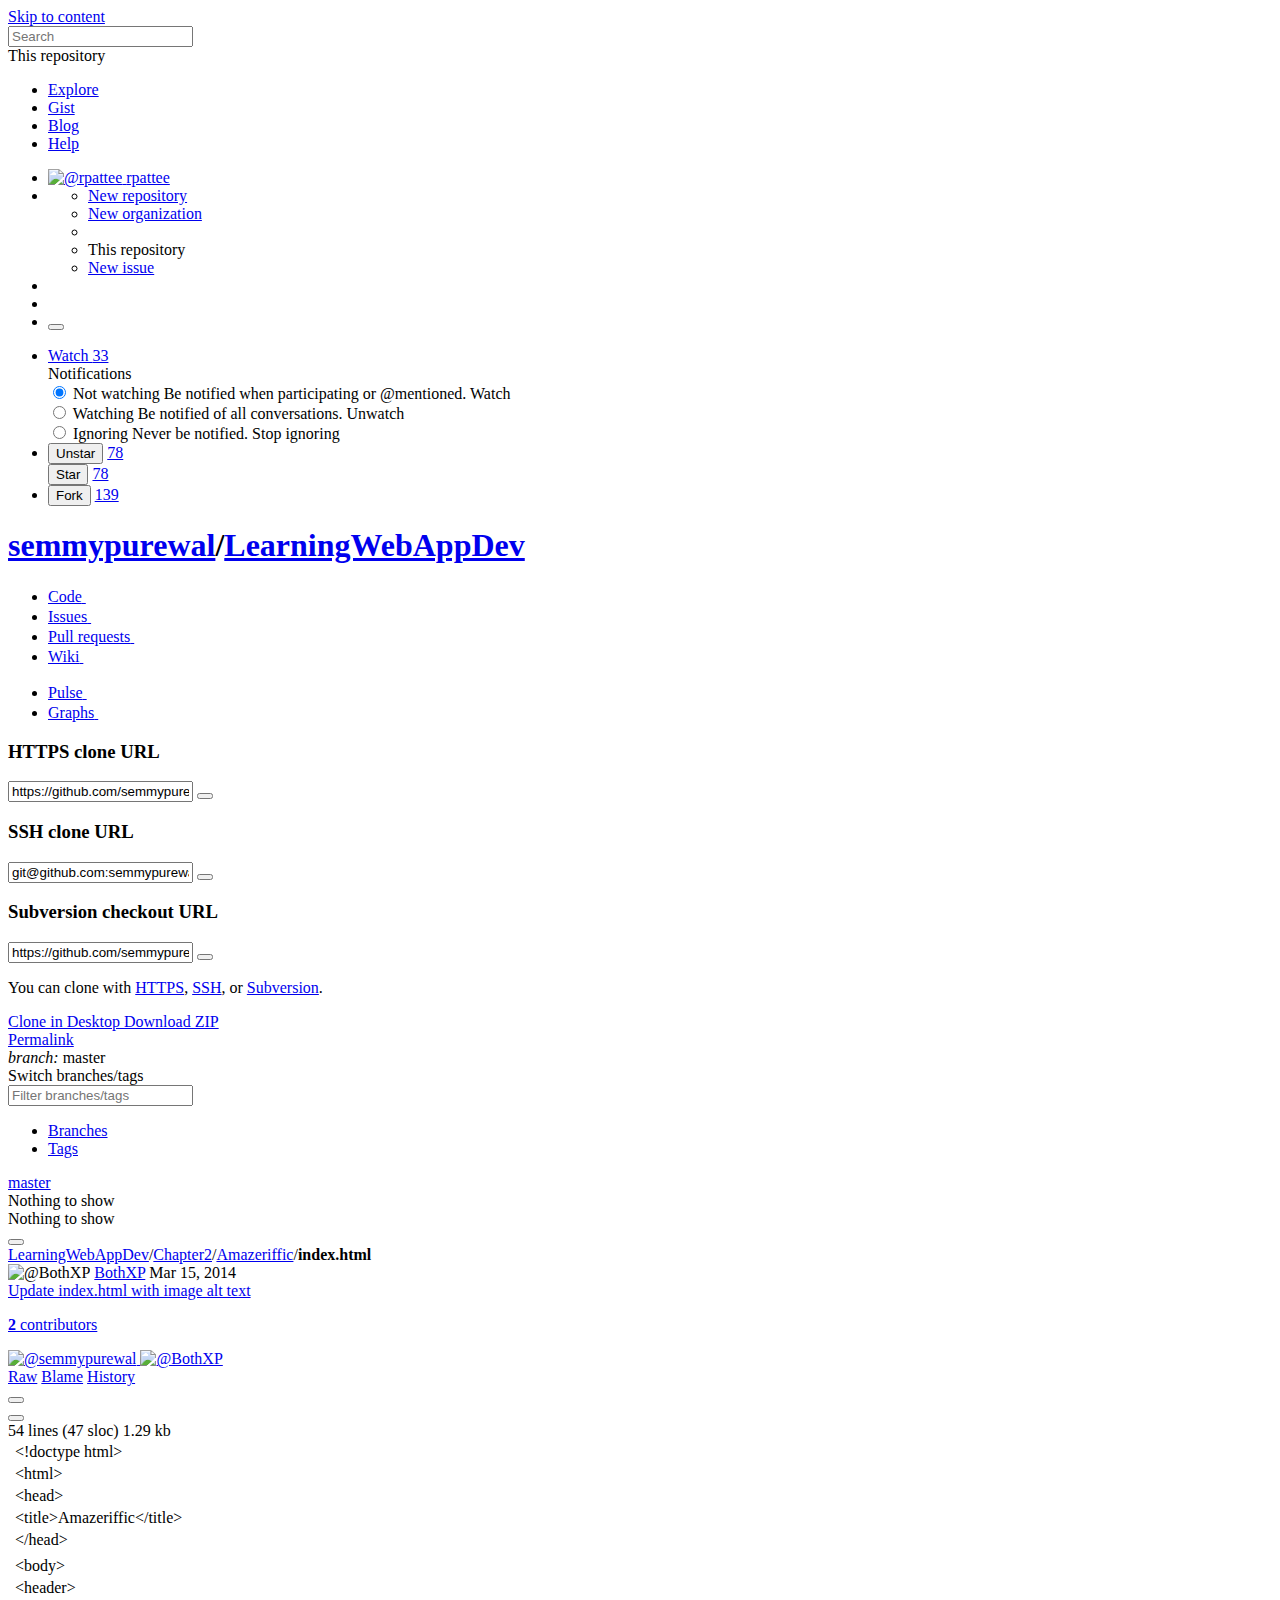
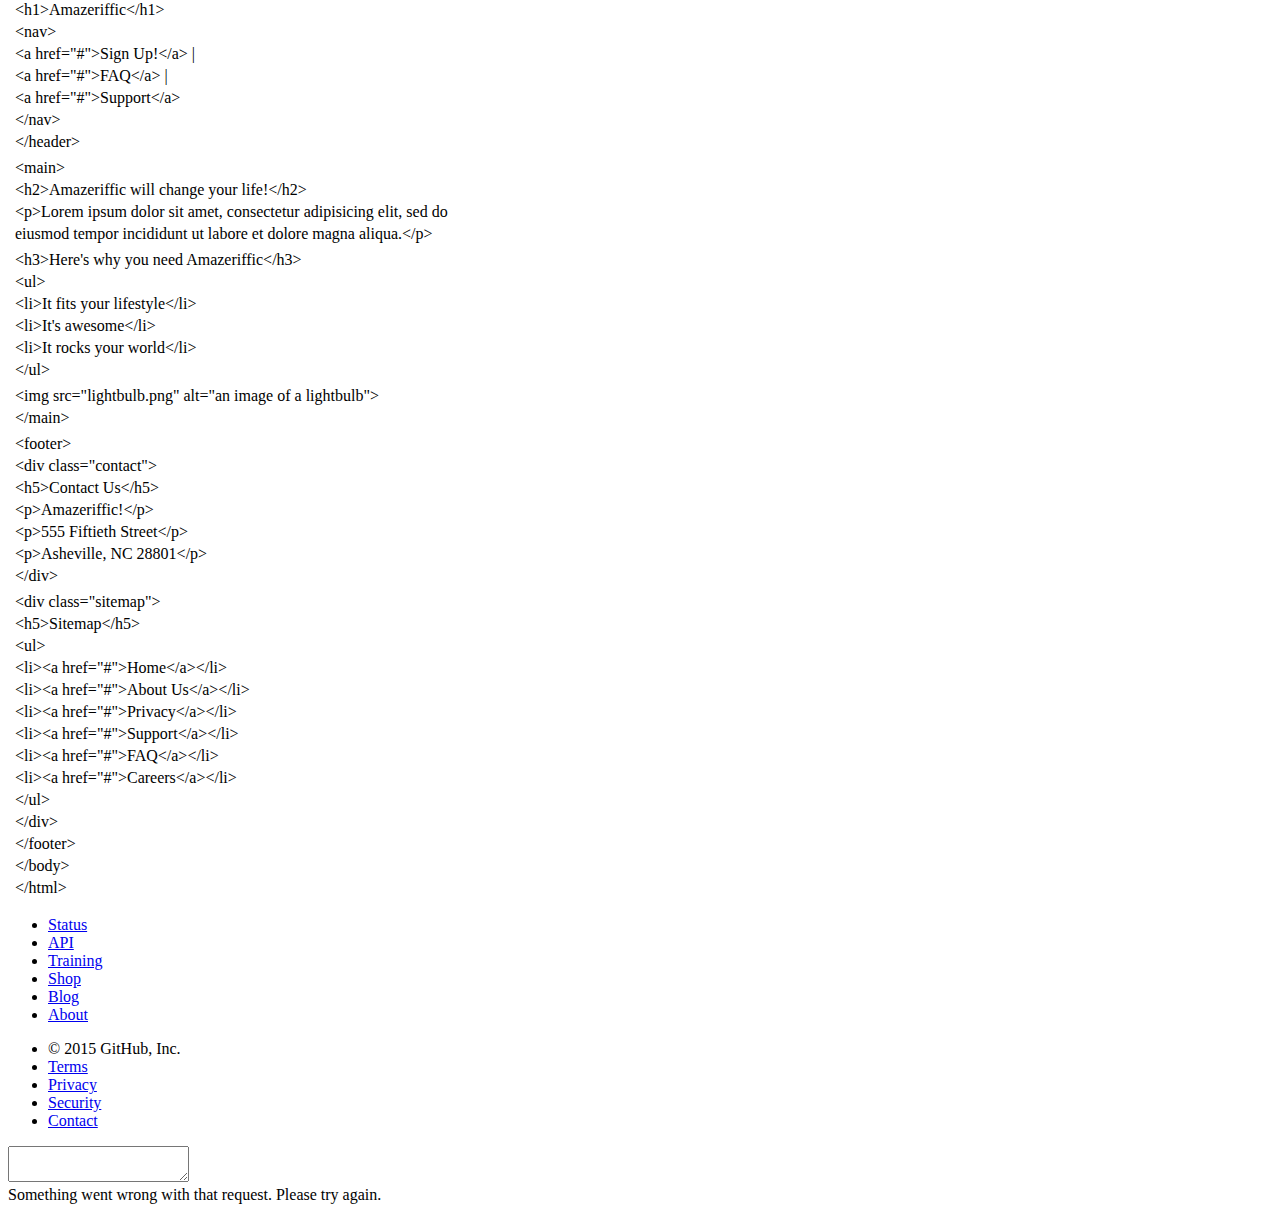
==== index.html @ b37b46c2 "First pages commit" ====
<!DOCTYPE html>
<html lang="en" class="">
  <head prefix="og: http://ogp.me/ns# fb: http://ogp.me/ns/fb# object: http://ogp.me/ns/object# article: http://ogp.me/ns/article# profile: http://ogp.me/ns/profile#">
    <meta charset='utf-8'>
    <meta http-equiv="X-UA-Compatible" content="IE=edge">
    <meta http-equiv="Content-Language" content="en">
    
    
    <title>LearningWebAppDev/index.html at master · semmypurewal/LearningWebAppDev</title>
    <link rel="search" type="application/opensearchdescription+xml" href="/opensearch.xml" title="GitHub">
    <link rel="fluid-icon" href="https://github.com/fluidicon.png" title="GitHub">
    <link rel="apple-touch-icon" sizes="57x57" href="/apple-touch-icon-114.png">
    <link rel="apple-touch-icon" sizes="114x114" href="/apple-touch-icon-114.png">
    <link rel="apple-touch-icon" sizes="72x72" href="/apple-touch-icon-144.png">
    <link rel="apple-touch-icon" sizes="144x144" href="/apple-touch-icon-144.png">
    <meta property="fb:app_id" content="1401488693436528">

      <meta content="@github" name="twitter:site" /><meta content="summary" name="twitter:card" /><meta content="semmypurewal/LearningWebAppDev" name="twitter:title" /><meta content="LearningWebAppDev - Examples from the book &amp;quot;Learning Web Application Development&amp;quot;." name="twitter:description" /><meta content="https://avatars1.githubusercontent.com/u/260713?v=3&amp;s=400" name="twitter:image:src" />
      <meta content="GitHub" property="og:site_name" /><meta content="object" property="og:type" /><meta content="https://avatars1.githubusercontent.com/u/260713?v=3&amp;s=400" property="og:image" /><meta content="semmypurewal/LearningWebAppDev" property="og:title" /><meta content="https://github.com/semmypurewal/LearningWebAppDev" property="og:url" /><meta content="LearningWebAppDev - Examples from the book &quot;Learning Web Application Development&quot;." property="og:description" />
      <meta name="browser-stats-url" content="https://api.github.com/_private/browser/stats">
    <meta name="browser-errors-url" content="https://api.github.com/_private/browser/errors">
    <link rel="assets" href="https://assets-cdn.github.com/">
    <link rel="web-socket" href="wss://live.github.com/_sockets/MTE3NjA3ODQ6ZGMxYmYxYTE2ZWUyOGU3NzE3NjFhMDI3NTg5YmM0MWI6YTVjM2I5ZDYxOTFkMDI4Zjc5YWZkZDcwM2RkMGIzZTg3MTQ0NDdjMmYzZGQ5MGQ3M2M1MjdkYjllNGE2ZTFmYg==--93d68e454eac777dce1de596221a283b5974b7b6">
    <meta name="pjax-timeout" content="1000">
    <link rel="sudo-modal" href="/sessions/sudo_modal">

    <meta name="msapplication-TileImage" content="/windows-tile.png">
    <meta name="msapplication-TileColor" content="#ffffff">
    <meta name="selected-link" value="repo_source" data-pjax-transient>
      <meta name="google-analytics" content="UA-3769691-2">

    <meta content="collector.githubapp.com" name="octolytics-host" /><meta content="collector-cdn.github.com" name="octolytics-script-host" /><meta content="github" name="octolytics-app-id" /><meta content="80DFDF5B:393E:3B745F:5525B6B8" name="octolytics-dimension-request_id" /><meta content="11760784" name="octolytics-actor-id" /><meta content="rpattee" name="octolytics-actor-login" /><meta content="bc4aedba5a77414821a885a1e241bc8225ec16fecb16c812f123b78c0367fd22" name="octolytics-actor-hash" />
    
    <meta content="Rails, view, blob#show" name="analytics-event" />
    <meta class="js-ga-set" name="dimension1" content="Logged In">
    <meta class="js-ga-set" name="dimension2" content="Header v3">
    <meta name="is-dotcom" content="true">
    <meta name="hostname" content="github.com">
    <meta name="user-login" content="rpattee">

    
    <link rel="icon" type="image/x-icon" href="https://assets-cdn.github.com/favicon.ico">


    <meta content="authenticity_token" name="csrf-param" />
<meta content="hBUpZU7k+8MqG0t6kcSIsZmvglcOQQpvhKhPoe36wGA37gZVPsvpYeMvA4BMmtZ0Jz0kYp4Dv9cX5REXNMLwDQ==" name="csrf-token" />

    <link href="https://assets-cdn.github.com/assets/github-c27ba1dfa67445324bab49f8e0c263d3fd50fd4cb5797bbb03011d74bf7e8608.css" media="all" rel="stylesheet" />
    <link href="https://assets-cdn.github.com/assets/github2-8f140edffbda5f815177f48ca368e84587e25a04acbea6bdd7c0acf9cc491412.css" media="all" rel="stylesheet" />
    
    


    <meta http-equiv="x-pjax-version" content="17d3ce061eeb0182f9077d11ca89fadf">

      
  <meta name="description" content="LearningWebAppDev - Examples from the book &quot;Learning Web Application Development&quot;.">
  <meta name="go-import" content="github.com/semmypurewal/LearningWebAppDev git https://github.com/semmypurewal/LearningWebAppDev.git">

  <meta content="260713" name="octolytics-dimension-user_id" /><meta content="semmypurewal" name="octolytics-dimension-user_login" /><meta content="15012903" name="octolytics-dimension-repository_id" /><meta content="semmypurewal/LearningWebAppDev" name="octolytics-dimension-repository_nwo" /><meta content="true" name="octolytics-dimension-repository_public" /><meta content="false" name="octolytics-dimension-repository_is_fork" /><meta content="15012903" name="octolytics-dimension-repository_network_root_id" /><meta content="semmypurewal/LearningWebAppDev" name="octolytics-dimension-repository_network_root_nwo" />
  <link href="https://github.com/semmypurewal/LearningWebAppDev/commits/master.atom" rel="alternate" title="Recent Commits to LearningWebAppDev:master" type="application/atom+xml">

  </head>


  <body class="logged_in  env-production windows vis-public page-blob">
    <a href="#start-of-content" tabindex="1" class="accessibility-aid js-skip-to-content">Skip to content</a>
    <div class="wrapper">
      
      
      


        <div class="header header-logged-in true" role="banner">
  <div class="container clearfix">

    <a class="header-logo-invertocat" href="https://github.com/" data-hotkey="g d" aria-label="Homepage" data-ga-click="Header, go to dashboard, icon:logo">
  <span class="mega-octicon octicon-mark-github"></span>
</a>


      <div class="site-search repo-scope js-site-search" role="search">
          <form accept-charset="UTF-8" action="/semmypurewal/LearningWebAppDev/search" class="js-site-search-form" data-global-search-url="/search" data-repo-search-url="/semmypurewal/LearningWebAppDev/search" method="get"><div style="margin:0;padding:0;display:inline"><input name="utf8" type="hidden" value="&#x2713;" /></div>
  <input type="text"
    class="js-site-search-field is-clearable"
    data-hotkey="s"
    name="q"
    placeholder="Search"
    data-global-scope-placeholder="Search GitHub"
    data-repo-scope-placeholder="Search"
    tabindex="1"
    autocapitalize="off">
  <div class="scope-badge">This repository</div>
</form>
      </div>

      <ul class="header-nav left" role="navigation">
          <li class="header-nav-item explore">
            <a class="header-nav-link" href="/explore" data-ga-click="Header, go to explore, text:explore">Explore</a>
          </li>
            <li class="header-nav-item">
              <a class="header-nav-link" href="https://gist.github.com" data-ga-click="Header, go to gist, text:gist">Gist</a>
            </li>
            <li class="header-nav-item">
              <a class="header-nav-link" href="/blog" data-ga-click="Header, go to blog, text:blog">Blog</a>
            </li>
          <li class="header-nav-item">
            <a class="header-nav-link" href="https://help.github.com" data-ga-click="Header, go to help, text:help">Help</a>
          </li>
      </ul>

      
<ul class="header-nav user-nav right" id="user-links">
  <li class="header-nav-item dropdown js-menu-container">
    <a class="header-nav-link name" href="/rpattee" data-ga-click="Header, go to profile, text:username">
      <img alt="@rpattee" class="avatar" data-user="11760784" height="20" src="https://avatars0.githubusercontent.com/u/11760784?v=3&amp;s=40" width="20" />
      <span class="css-truncate">
        <span class="css-truncate-target">rpattee</span>
      </span>
    </a>
  </li>

  <li class="header-nav-item dropdown js-menu-container">
    <a class="header-nav-link js-menu-target tooltipped tooltipped-s" href="#" aria-label="Create new..." data-ga-click="Header, create new, icon:add">
      <span class="octicon octicon-plus"></span>
      <span class="dropdown-caret"></span>
    </a>

    <div class="dropdown-menu-content js-menu-content">
      <ul class="dropdown-menu">
        
<li>
  <a href="/new" data-ga-click="Header, create new repository, icon:repo"><span class="octicon octicon-repo"></span> New repository</a>
</li>
<li>
  <a href="/organizations/new" data-ga-click="Header, create new organization, icon:organization"><span class="octicon octicon-organization"></span> New organization</a>
</li>


  <li class="dropdown-divider"></li>
  <li class="dropdown-header">
    <span title="semmypurewal/LearningWebAppDev">This repository</span>
  </li>
    <li>
      <a href="/semmypurewal/LearningWebAppDev/issues/new" data-ga-click="Header, create new issue, icon:issue"><span class="octicon octicon-issue-opened"></span> New issue</a>
    </li>

      </ul>
    </div>
  </li>

  <li class="header-nav-item">
        <a href="/notifications" aria-label="You have no unread notifications" class="header-nav-link notification-indicator tooltipped tooltipped-s" data-ga-click="Header, go to notifications, icon:read" data-hotkey="g n">
        <span class="mail-status all-read"></span>
        <span class="octicon octicon-inbox"></span>
</a>
  </li>

  <li class="header-nav-item">
    <a class="header-nav-link tooltipped tooltipped-s" href="/settings/profile" id="account_settings" aria-label="Settings" data-ga-click="Header, go to settings, icon:settings">
      <span class="octicon octicon-gear"></span>
    </a>
  </li>

  <li class="header-nav-item">
    <form accept-charset="UTF-8" action="/logout" class="logout-form" method="post"><div style="margin:0;padding:0;display:inline"><input name="utf8" type="hidden" value="&#x2713;" /><input name="authenticity_token" type="hidden" value="TkpVggrq6Q+lgZbw5zCg82r0IqrUy/rXiuha05oaiiougchlWWJ0KQwpJfXXK8Q1bKi+95xsftqHwtFJQgAb7Q==" /></div>
      <button class="header-nav-link sign-out-button tooltipped tooltipped-s" aria-label="Sign out" data-ga-click="Header, sign out, icon:logout">
        <span class="octicon octicon-sign-out"></span>
      </button>
</form>  </li>

</ul>



    
  </div>
</div>

        

        


      <div id="start-of-content" class="accessibility-aid"></div>
          <div class="site" itemscope itemtype="http://schema.org/WebPage">
    <div id="js-flash-container">
      
    </div>
    <div class="pagehead repohead instapaper_ignore readability-menu">
      <div class="container">
        
<ul class="pagehead-actions">

  <li>
      <form accept-charset="UTF-8" action="/notifications/subscribe" class="js-social-container" data-autosubmit="true" data-remote="true" method="post"><div style="margin:0;padding:0;display:inline"><input name="utf8" type="hidden" value="&#x2713;" /><input name="authenticity_token" type="hidden" value="EhA4MKpZd20A3wGy1LmrMdoYBVl2Y/dNefgKoDzb4JJKNgPsAZq+UnLYfP/Bs1PFlMHdbFVh2esr6VhEs28Yjg==" /></div>    <input id="repository_id" name="repository_id" type="hidden" value="15012903" />

      <div class="select-menu js-menu-container js-select-menu">
        <a href="/semmypurewal/LearningWebAppDev/subscription"
          class="btn btn-sm btn-with-count select-menu-button js-menu-target" role="button" tabindex="0" aria-haspopup="true"
          data-ga-click="Repository, click Watch settings, action:blob#show">
          <span class="js-select-button">
            <span class="octicon octicon-eye"></span>
            Watch
          </span>
        </a>
        <a class="social-count js-social-count" href="/semmypurewal/LearningWebAppDev/watchers">
          33
        </a>

        <div class="select-menu-modal-holder">
          <div class="select-menu-modal subscription-menu-modal js-menu-content" aria-hidden="true">
            <div class="select-menu-header">
              <span class="select-menu-title">Notifications</span>
              <span class="octicon octicon-x js-menu-close" role="button" aria-label="Close"></span>
            </div>

            <div class="select-menu-list js-navigation-container" role="menu">

              <div class="select-menu-item js-navigation-item selected" role="menuitem" tabindex="0">
                <span class="select-menu-item-icon octicon octicon-check"></span>
                <div class="select-menu-item-text">
                  <input checked="checked" id="do_included" name="do" type="radio" value="included" />
                  <span class="select-menu-item-heading">Not watching</span>
                  <span class="description">Be notified when participating or @mentioned.</span>
                  <span class="js-select-button-text hidden-select-button-text">
                    <span class="octicon octicon-eye"></span>
                    Watch
                  </span>
                </div>
              </div>

              <div class="select-menu-item js-navigation-item " role="menuitem" tabindex="0">
                <span class="select-menu-item-icon octicon octicon octicon-check"></span>
                <div class="select-menu-item-text">
                  <input id="do_subscribed" name="do" type="radio" value="subscribed" />
                  <span class="select-menu-item-heading">Watching</span>
                  <span class="description">Be notified of all conversations.</span>
                  <span class="js-select-button-text hidden-select-button-text">
                    <span class="octicon octicon-eye"></span>
                    Unwatch
                  </span>
                </div>
              </div>

              <div class="select-menu-item js-navigation-item " role="menuitem" tabindex="0">
                <span class="select-menu-item-icon octicon octicon-check"></span>
                <div class="select-menu-item-text">
                  <input id="do_ignore" name="do" type="radio" value="ignore" />
                  <span class="select-menu-item-heading">Ignoring</span>
                  <span class="description">Never be notified.</span>
                  <span class="js-select-button-text hidden-select-button-text">
                    <span class="octicon octicon-mute"></span>
                    Stop ignoring
                  </span>
                </div>
              </div>

            </div>

          </div>
        </div>
      </div>
</form>
  </li>

  <li>
    
  <div class="js-toggler-container js-social-container starring-container ">

    <form accept-charset="UTF-8" action="/semmypurewal/LearningWebAppDev/unstar" class="js-toggler-form starred js-unstar-button" data-remote="true" method="post"><div style="margin:0;padding:0;display:inline"><input name="utf8" type="hidden" value="&#x2713;" /><input name="authenticity_token" type="hidden" value="fUwacLOAjKS1r4joNZaLhkfDBgfXbp5HsvbIa150fwBf7I1n8Uia7c4NQl66Pwe/b9FEmF2qjWEgUVKaBlvbuw==" /></div>
      <button
        class="btn btn-sm btn-with-count js-toggler-target"
        aria-label="Unstar this repository" title="Unstar semmypurewal/LearningWebAppDev"
        data-ga-click="Repository, click unstar button, action:blob#show; text:Unstar">
        <span class="octicon octicon-star"></span>
        Unstar
      </button>
        <a class="social-count js-social-count" href="/semmypurewal/LearningWebAppDev/stargazers">
          78
        </a>
</form>
    <form accept-charset="UTF-8" action="/semmypurewal/LearningWebAppDev/star" class="js-toggler-form unstarred js-star-button" data-remote="true" method="post"><div style="margin:0;padding:0;display:inline"><input name="utf8" type="hidden" value="&#x2713;" /><input name="authenticity_token" type="hidden" value="U4EwNWO+yvqWVhFbCelAIKiuSz8TuCF3I6FB9lV7ncxMWpwJK/iULble8E0LMhNOfGrVkC5d/MRPokv4TOGZkA==" /></div>
      <button
        class="btn btn-sm btn-with-count js-toggler-target"
        aria-label="Star this repository" title="Star semmypurewal/LearningWebAppDev"
        data-ga-click="Repository, click star button, action:blob#show; text:Star">
        <span class="octicon octicon-star"></span>
        Star
      </button>
        <a class="social-count js-social-count" href="/semmypurewal/LearningWebAppDev/stargazers">
          78
        </a>
</form>  </div>

  </li>

        <li>
          <form accept-charset="UTF-8" action="/semmypurewal/LearningWebAppDev/fork" method="post"><div style="margin:0;padding:0;display:inline"><input name="utf8" type="hidden" value="&#x2713;" /><input name="authenticity_token" type="hidden" value="gvL6Gc55fFR22RUlRyWbrEsJii5Ii+m04NATDG/Waz78267TXX63pveHHIsR28I4RK2uOcprQ32wmWyNst9nmA==" /></div>
            <button
                type="submit"
                class="btn btn-sm btn-with-count"
                data-ga-click="Repository, show fork modal, action:blob#show; text:Fork"
                title="Fork your own copy of semmypurewal/LearningWebAppDev to your account"
                aria-label="Fork your own copy of semmypurewal/LearningWebAppDev to your account">
              <span class="octicon octicon-repo-forked"></span>
              Fork
            </button>
            <a href="/semmypurewal/LearningWebAppDev/network" class="social-count">139</a>
</form>        </li>

</ul>

        <h1 itemscope itemtype="http://data-vocabulary.org/Breadcrumb" class="entry-title public">
          <span class="mega-octicon octicon-repo"></span>
          <span class="author"><a href="/semmypurewal" class="url fn" itemprop="url" rel="author"><span itemprop="title">semmypurewal</span></a></span><!--
       --><span class="path-divider">/</span><!--
       --><strong><a href="/semmypurewal/LearningWebAppDev" class="js-current-repository" data-pjax="#js-repo-pjax-container">LearningWebAppDev</a></strong>

          <span class="page-context-loader">
            <img alt="" height="16" src="https://assets-cdn.github.com/assets/spinners/octocat-spinner-32-e513294efa576953719e4e2de888dd9cf929b7d62ed8d05f25e731d02452ab6c.gif" width="16" />
          </span>

        </h1>
      </div><!-- /.container -->
    </div><!-- /.repohead -->

    <div class="container">
      <div class="repository-with-sidebar repo-container new-discussion-timeline  ">
        <div class="repository-sidebar clearfix">
            
<nav class="sunken-menu repo-nav js-repo-nav js-sidenav-container-pjax js-octicon-loaders"
     role="navigation"
     data-pjax="#js-repo-pjax-container"
     data-issue-count-url="/semmypurewal/LearningWebAppDev/issues/counts">
  <ul class="sunken-menu-group">
    <li class="tooltipped tooltipped-w" aria-label="Code">
      <a href="/semmypurewal/LearningWebAppDev" aria-label="Code" class="selected js-selected-navigation-item sunken-menu-item" data-hotkey="g c" data-selected-links="repo_source repo_downloads repo_commits repo_releases repo_tags repo_branches /semmypurewal/LearningWebAppDev">
        <span class="octicon octicon-code"></span> <span class="full-word">Code</span>
        <img alt="" class="mini-loader" height="16" src="https://assets-cdn.github.com/assets/spinners/octocat-spinner-32-e513294efa576953719e4e2de888dd9cf929b7d62ed8d05f25e731d02452ab6c.gif" width="16" />
</a>    </li>

      <li class="tooltipped tooltipped-w" aria-label="Issues">
        <a href="/semmypurewal/LearningWebAppDev/issues" aria-label="Issues" class="js-selected-navigation-item sunken-menu-item" data-hotkey="g i" data-selected-links="repo_issues repo_labels repo_milestones /semmypurewal/LearningWebAppDev/issues">
          <span class="octicon octicon-issue-opened"></span> <span class="full-word">Issues</span>
          <span class="js-issue-replace-counter"></span>
          <img alt="" class="mini-loader" height="16" src="https://assets-cdn.github.com/assets/spinners/octocat-spinner-32-e513294efa576953719e4e2de888dd9cf929b7d62ed8d05f25e731d02452ab6c.gif" width="16" />
</a>      </li>

    <li class="tooltipped tooltipped-w" aria-label="Pull requests">
      <a href="/semmypurewal/LearningWebAppDev/pulls" aria-label="Pull requests" class="js-selected-navigation-item sunken-menu-item" data-hotkey="g p" data-selected-links="repo_pulls /semmypurewal/LearningWebAppDev/pulls">
          <span class="octicon octicon-git-pull-request"></span> <span class="full-word">Pull requests</span>
          <span class="js-pull-replace-counter"></span>
          <img alt="" class="mini-loader" height="16" src="https://assets-cdn.github.com/assets/spinners/octocat-spinner-32-e513294efa576953719e4e2de888dd9cf929b7d62ed8d05f25e731d02452ab6c.gif" width="16" />
</a>    </li>

      <li class="tooltipped tooltipped-w" aria-label="Wiki">
        <a href="/semmypurewal/LearningWebAppDev/wiki" aria-label="Wiki" class="js-selected-navigation-item sunken-menu-item" data-hotkey="g w" data-selected-links="repo_wiki /semmypurewal/LearningWebAppDev/wiki">
          <span class="octicon octicon-book"></span> <span class="full-word">Wiki</span>
          <img alt="" class="mini-loader" height="16" src="https://assets-cdn.github.com/assets/spinners/octocat-spinner-32-e513294efa576953719e4e2de888dd9cf929b7d62ed8d05f25e731d02452ab6c.gif" width="16" />
</a>      </li>
  </ul>
  <div class="sunken-menu-separator"></div>
  <ul class="sunken-menu-group">

    <li class="tooltipped tooltipped-w" aria-label="Pulse">
      <a href="/semmypurewal/LearningWebAppDev/pulse" aria-label="Pulse" class="js-selected-navigation-item sunken-menu-item" data-selected-links="pulse /semmypurewal/LearningWebAppDev/pulse">
        <span class="octicon octicon-pulse"></span> <span class="full-word">Pulse</span>
        <img alt="" class="mini-loader" height="16" src="https://assets-cdn.github.com/assets/spinners/octocat-spinner-32-e513294efa576953719e4e2de888dd9cf929b7d62ed8d05f25e731d02452ab6c.gif" width="16" />
</a>    </li>

    <li class="tooltipped tooltipped-w" aria-label="Graphs">
      <a href="/semmypurewal/LearningWebAppDev/graphs" aria-label="Graphs" class="js-selected-navigation-item sunken-menu-item" data-selected-links="repo_graphs repo_contributors /semmypurewal/LearningWebAppDev/graphs">
        <span class="octicon octicon-graph"></span> <span class="full-word">Graphs</span>
        <img alt="" class="mini-loader" height="16" src="https://assets-cdn.github.com/assets/spinners/octocat-spinner-32-e513294efa576953719e4e2de888dd9cf929b7d62ed8d05f25e731d02452ab6c.gif" width="16" />
</a>    </li>
  </ul>


</nav>

              <div class="only-with-full-nav">
                  
<div class="clone-url open"
  data-protocol-type="http"
  data-url="/users/set_protocol?protocol_selector=http&amp;protocol_type=clone">
  <h3><span class="text-emphasized">HTTPS</span> clone URL</h3>
  <div class="input-group js-zeroclipboard-container">
    <input type="text" class="input-mini input-monospace js-url-field js-zeroclipboard-target"
           value="https://github.com/semmypurewal/LearningWebAppDev.git" readonly="readonly">
    <span class="input-group-button">
      <button aria-label="Copy to clipboard" class="js-zeroclipboard btn btn-sm zeroclipboard-button tooltipped tooltipped-s" data-copied-hint="Copied!" data-copy-hint="Copy to clipboard" type="button"><span class="octicon octicon-clippy"></span></button>
    </span>
  </div>
</div>

  
<div class="clone-url "
  data-protocol-type="ssh"
  data-url="/users/set_protocol?protocol_selector=ssh&amp;protocol_type=clone">
  <h3><span class="text-emphasized">SSH</span> clone URL</h3>
  <div class="input-group js-zeroclipboard-container">
    <input type="text" class="input-mini input-monospace js-url-field js-zeroclipboard-target"
           value="git@github.com:semmypurewal/LearningWebAppDev.git" readonly="readonly">
    <span class="input-group-button">
      <button aria-label="Copy to clipboard" class="js-zeroclipboard btn btn-sm zeroclipboard-button tooltipped tooltipped-s" data-copied-hint="Copied!" data-copy-hint="Copy to clipboard" type="button"><span class="octicon octicon-clippy"></span></button>
    </span>
  </div>
</div>

  
<div class="clone-url "
  data-protocol-type="subversion"
  data-url="/users/set_protocol?protocol_selector=subversion&amp;protocol_type=clone">
  <h3><span class="text-emphasized">Subversion</span> checkout URL</h3>
  <div class="input-group js-zeroclipboard-container">
    <input type="text" class="input-mini input-monospace js-url-field js-zeroclipboard-target"
           value="https://github.com/semmypurewal/LearningWebAppDev" readonly="readonly">
    <span class="input-group-button">
      <button aria-label="Copy to clipboard" class="js-zeroclipboard btn btn-sm zeroclipboard-button tooltipped tooltipped-s" data-copied-hint="Copied!" data-copy-hint="Copy to clipboard" type="button"><span class="octicon octicon-clippy"></span></button>
    </span>
  </div>
</div>



<p class="clone-options">You can clone with
  <a href="#" class="js-clone-selector" data-protocol="http">HTTPS</a>, <a href="#" class="js-clone-selector" data-protocol="ssh">SSH</a>, or <a href="#" class="js-clone-selector" data-protocol="subversion">Subversion</a>.
  <a href="https://help.github.com/articles/which-remote-url-should-i-use" class="help tooltipped tooltipped-n" aria-label="Get help on which URL is right for you.">
    <span class="octicon octicon-question"></span>
  </a>
</p>


  <a href="https://windows.github.com" class="btn btn-sm sidebar-button" title="Save semmypurewal/LearningWebAppDev to your computer and use it in GitHub Desktop." aria-label="Save semmypurewal/LearningWebAppDev to your computer and use it in GitHub Desktop.">
    <span class="octicon octicon-device-desktop"></span>
    Clone in Desktop
  </a>


                <a href="/semmypurewal/LearningWebAppDev/archive/master.zip"
                   class="btn btn-sm sidebar-button"
                   aria-label="Download the contents of semmypurewal/LearningWebAppDev as a zip file"
                   title="Download the contents of semmypurewal/LearningWebAppDev as a zip file"
                   rel="nofollow">
                  <span class="octicon octicon-cloud-download"></span>
                  Download ZIP
                </a>
              </div>
        </div><!-- /.repository-sidebar -->

        <div id="js-repo-pjax-container" class="repository-content context-loader-container" data-pjax-container>
          

<a href="/semmypurewal/LearningWebAppDev/blob/73a518234d5b9ec7fdce60ab7ab96108996ca15d/Chapter2/Amazeriffic/index.html" class="hidden js-permalink-shortcut" data-hotkey="y">Permalink</a>

<!-- blob contrib key: blob_contributors:v21:2a3f93ee61ab331582cf6d9ec0114e62 -->

<div class="file-navigation js-zeroclipboard-container">
  
<div class="select-menu js-menu-container js-select-menu left">
  <span class="btn btn-sm select-menu-button js-menu-target css-truncate" data-hotkey="w"
    data-master-branch="master"
    data-ref="master"
    title="master"
    role="button" aria-label="Switch branches or tags" tabindex="0" aria-haspopup="true">
    <span class="octicon octicon-git-branch"></span>
    <i>branch:</i>
    <span class="js-select-button css-truncate-target">master</span>
  </span>

  <div class="select-menu-modal-holder js-menu-content js-navigation-container" data-pjax aria-hidden="true">

    <div class="select-menu-modal">
      <div class="select-menu-header">
        <span class="select-menu-title">Switch branches/tags</span>
        <span class="octicon octicon-x js-menu-close" role="button" aria-label="Close"></span>
      </div>

      <div class="select-menu-filters">
        <div class="select-menu-text-filter">
          <input type="text" aria-label="Filter branches/tags" id="context-commitish-filter-field" class="js-filterable-field js-navigation-enable" placeholder="Filter branches/tags">
        </div>
        <div class="select-menu-tabs">
          <ul>
            <li class="select-menu-tab">
              <a href="#" data-tab-filter="branches" data-filter-placeholder="Filter branches/tags" class="js-select-menu-tab">Branches</a>
            </li>
            <li class="select-menu-tab">
              <a href="#" data-tab-filter="tags" data-filter-placeholder="Find a tag…" class="js-select-menu-tab">Tags</a>
            </li>
          </ul>
        </div>
      </div>

      <div class="select-menu-list select-menu-tab-bucket js-select-menu-tab-bucket" data-tab-filter="branches">

        <div data-filterable-for="context-commitish-filter-field" data-filterable-type="substring">


            <a class="select-menu-item js-navigation-item js-navigation-open selected"
               href="/semmypurewal/LearningWebAppDev/blob/master/Chapter2/Amazeriffic/index.html"
               data-name="master"
               data-skip-pjax="true"
               rel="nofollow">
              <span class="select-menu-item-icon octicon octicon-check"></span>
              <span class="select-menu-item-text css-truncate-target" title="master">
                master
              </span>
            </a>
        </div>

          <div class="select-menu-no-results">Nothing to show</div>
      </div>

      <div class="select-menu-list select-menu-tab-bucket js-select-menu-tab-bucket" data-tab-filter="tags">
        <div data-filterable-for="context-commitish-filter-field" data-filterable-type="substring">


        </div>

        <div class="select-menu-no-results">Nothing to show</div>
      </div>

    </div>
  </div>
</div>

  <div class="btn-group right">
    <a href="/semmypurewal/LearningWebAppDev/find/master"
          class="js-show-file-finder btn btn-sm empty-icon tooltipped tooltipped-s"
          data-pjax
          data-hotkey="t"
          aria-label="Quickly jump between files">
      <span class="octicon octicon-list-unordered"></span>
    </a>
    <button aria-label="Copy file path to clipboard" class="js-zeroclipboard btn btn-sm zeroclipboard-button tooltipped tooltipped-s" data-copied-hint="Copied!" data-copy-hint="Copy file path to clipboard" type="button"><span class="octicon octicon-clippy"></span></button>
  </div>

  <div class="breadcrumb js-zeroclipboard-target">
    <span class='repo-root js-repo-root'><span itemscope="" itemtype="http://data-vocabulary.org/Breadcrumb"><a href="/semmypurewal/LearningWebAppDev" class="" data-branch="master" data-direction="back" data-pjax="true" itemscope="url"><span itemprop="title">LearningWebAppDev</span></a></span></span><span class="separator">/</span><span itemscope="" itemtype="http://data-vocabulary.org/Breadcrumb"><a href="/semmypurewal/LearningWebAppDev/tree/master/Chapter2" class="" data-branch="master" data-direction="back" data-pjax="true" itemscope="url"><span itemprop="title">Chapter2</span></a></span><span class="separator">/</span><span itemscope="" itemtype="http://data-vocabulary.org/Breadcrumb"><a href="/semmypurewal/LearningWebAppDev/tree/master/Chapter2/Amazeriffic" class="" data-branch="master" data-direction="back" data-pjax="true" itemscope="url"><span itemprop="title">Amazeriffic</span></a></span><span class="separator">/</span><strong class="final-path">index.html</strong>
  </div>
</div>


  <div class="commit file-history-tease">
    <div class="file-history-tease-header">
        <img alt="@BothXP" class="avatar" data-user="6756667" height="24" src="https://avatars1.githubusercontent.com/u/6756667?v=3&amp;s=48" width="24" />
        <span class="author"><a href="/BothXP" rel="contributor">BothXP</a></span>
        <time datetime="2014-03-15T20:08:44Z" is="relative-time">Mar 15, 2014</time>
        <div class="commit-title">
            <a href="/semmypurewal/LearningWebAppDev/commit/f10b3125eb640fe47b576f418c329bc375681778" class="message" data-pjax="true" title="Update index.html with image alt text">Update index.html with image alt text</a>
        </div>
    </div>

    <div class="participation">
      <p class="quickstat">
        <a href="#blob_contributors_box" rel="facebox">
          <strong>2</strong>
           contributors
        </a>
      </p>
          <a class="avatar-link tooltipped tooltipped-s" aria-label="semmypurewal" href="/semmypurewal/LearningWebAppDev/commits/master/Chapter2/Amazeriffic/index.html?author=semmypurewal"><img alt="@semmypurewal" class="avatar" data-user="260713" height="20" src="https://avatars3.githubusercontent.com/u/260713?v=3&amp;s=40" width="20" /> </a>
    <a class="avatar-link tooltipped tooltipped-s" aria-label="BothXP" href="/semmypurewal/LearningWebAppDev/commits/master/Chapter2/Amazeriffic/index.html?author=BothXP"><img alt="@BothXP" class="avatar" data-user="6756667" height="20" src="https://avatars3.githubusercontent.com/u/6756667?v=3&amp;s=40" width="20" /> </a>


    </div>
    <div id="blob_contributors_box" style="display:none">
      <h2 class="facebox-header">Users who have contributed to this file</h2>
      <ul class="facebox-user-list">
          <li class="facebox-user-list-item">
            <img alt="@semmypurewal" data-user="260713" height="24" src="https://avatars1.githubusercontent.com/u/260713?v=3&amp;s=48" width="24" />
            <a href="/semmypurewal">semmypurewal</a>
          </li>
          <li class="facebox-user-list-item">
            <img alt="@BothXP" data-user="6756667" height="24" src="https://avatars1.githubusercontent.com/u/6756667?v=3&amp;s=48" width="24" />
            <a href="/BothXP">BothXP</a>
          </li>
      </ul>
    </div>
  </div>

<div class="file">
  <div class="file-header">
    <div class="file-actions">

      <div class="btn-group">
        <a href="/semmypurewal/LearningWebAppDev/raw/master/Chapter2/Amazeriffic/index.html" class="btn btn-sm " id="raw-url">Raw</a>
          <a href="/semmypurewal/LearningWebAppDev/blame/master/Chapter2/Amazeriffic/index.html" class="btn btn-sm js-update-url-with-hash">Blame</a>
        <a href="/semmypurewal/LearningWebAppDev/commits/master/Chapter2/Amazeriffic/index.html" class="btn btn-sm " rel="nofollow">History</a>
      </div>

        <a class="octicon-btn tooltipped tooltipped-nw"
           href="https://windows.github.com"
           aria-label="Open this file in GitHub for Windows">
            <span class="octicon octicon-device-desktop"></span>
        </a>

            <form accept-charset="UTF-8" action="/semmypurewal/LearningWebAppDev/edit/master/Chapter2/Amazeriffic/index.html" class="inline-form" method="post"><div style="margin:0;padding:0;display:inline"><input name="utf8" type="hidden" value="&#x2713;" /><input name="authenticity_token" type="hidden" value="1U7LZgidCpj9+PJkn2OdzICM3mbgw3oR1FsX83+frwkRMc5Bvm5bzMcSNT01waJdx0GT3Z4MfD1BSlgaa1xNkQ==" /></div>
              <button class="octicon-btn tooltipped tooltipped-n" type="submit" aria-label="Clicking this button will fork this project so you can edit the file" data-hotkey="e" data-disable-with>
                <span class="octicon octicon-pencil"></span>
              </button>
</form>
          <form accept-charset="UTF-8" action="/semmypurewal/LearningWebAppDev/delete/master/Chapter2/Amazeriffic/index.html" class="inline-form" method="post"><div style="margin:0;padding:0;display:inline"><input name="utf8" type="hidden" value="&#x2713;" /><input name="authenticity_token" type="hidden" value="sfWKp2BqTdJ1K1qA+DrkUhK9YNaOS16smba6Rilod8dmd+zuVQ2+26BC2AEPnFfPo0bEfD25wIdHo1T7LpQqZg==" /></div>
            <button class="octicon-btn octicon-btn-danger tooltipped tooltipped-n" type="submit" aria-label="Fork this project and delete file" data-disable-with>
              <span class="octicon octicon-trashcan"></span>
            </button>
</form>    </div>

    <div class="file-info">
        54 lines (47 sloc)
        <span class="file-info-divider"></span>
      1.29 kb
    </div>
  </div>
  
  <div class="blob-wrapper data type-html">
      <table class="highlight tab-size-8 js-file-line-container">
      <tr>
        <td id="L1" class="blob-num js-line-number" data-line-number="1"></td>
        <td id="LC1" class="blob-code js-file-line">&lt;!doctype html&gt;</td>
      </tr>
      <tr>
        <td id="L2" class="blob-num js-line-number" data-line-number="2"></td>
        <td id="LC2" class="blob-code js-file-line">&lt;<span class="pl-ent">html</span>&gt;</td>
      </tr>
      <tr>
        <td id="L3" class="blob-num js-line-number" data-line-number="3"></td>
        <td id="LC3" class="blob-code js-file-line">  &lt;<span class="pl-ent">head</span>&gt;</td>
      </tr>
      <tr>
        <td id="L4" class="blob-num js-line-number" data-line-number="4"></td>
        <td id="LC4" class="blob-code js-file-line">    &lt;<span class="pl-ent">title</span>&gt;Amazeriffic&lt;/<span class="pl-ent">title</span>&gt;</td>
      </tr>
      <tr>
        <td id="L5" class="blob-num js-line-number" data-line-number="5"></td>
        <td id="LC5" class="blob-code js-file-line">  &lt;/<span class="pl-ent">head</span>&gt;</td>
      </tr>
      <tr>
        <td id="L6" class="blob-num js-line-number" data-line-number="6"></td>
        <td id="LC6" class="blob-code js-file-line">
</td>
      </tr>
      <tr>
        <td id="L7" class="blob-num js-line-number" data-line-number="7"></td>
        <td id="LC7" class="blob-code js-file-line">  &lt;<span class="pl-ent">body</span>&gt;</td>
      </tr>
      <tr>
        <td id="L8" class="blob-num js-line-number" data-line-number="8"></td>
        <td id="LC8" class="blob-code js-file-line">    &lt;<span class="pl-ent">header</span>&gt;</td>
      </tr>
      <tr>
        <td id="L9" class="blob-num js-line-number" data-line-number="9"></td>
        <td id="LC9" class="blob-code js-file-line">      &lt;<span class="pl-ent">h1</span>&gt;Amazeriffic&lt;/<span class="pl-ent">h1</span>&gt;</td>
      </tr>
      <tr>
        <td id="L10" class="blob-num js-line-number" data-line-number="10"></td>
        <td id="LC10" class="blob-code js-file-line">      &lt;<span class="pl-ent">nav</span>&gt;</td>
      </tr>
      <tr>
        <td id="L11" class="blob-num js-line-number" data-line-number="11"></td>
        <td id="LC11" class="blob-code js-file-line">        &lt;<span class="pl-ent">a</span> <span class="pl-e">href</span>=<span class="pl-s"><span class="pl-pds">&quot;</span>#<span class="pl-pds">&quot;</span></span>&gt;Sign Up!&lt;/<span class="pl-ent">a</span>&gt; |</td>
      </tr>
      <tr>
        <td id="L12" class="blob-num js-line-number" data-line-number="12"></td>
        <td id="LC12" class="blob-code js-file-line">        &lt;<span class="pl-ent">a</span> <span class="pl-e">href</span>=<span class="pl-s"><span class="pl-pds">&quot;</span>#<span class="pl-pds">&quot;</span></span>&gt;FAQ&lt;/<span class="pl-ent">a</span>&gt; |</td>
      </tr>
      <tr>
        <td id="L13" class="blob-num js-line-number" data-line-number="13"></td>
        <td id="LC13" class="blob-code js-file-line">        &lt;<span class="pl-ent">a</span> <span class="pl-e">href</span>=<span class="pl-s"><span class="pl-pds">&quot;</span>#<span class="pl-pds">&quot;</span></span>&gt;Support&lt;/<span class="pl-ent">a</span>&gt;</td>
      </tr>
      <tr>
        <td id="L14" class="blob-num js-line-number" data-line-number="14"></td>
        <td id="LC14" class="blob-code js-file-line">      &lt;/<span class="pl-ent">nav</span>&gt;</td>
      </tr>
      <tr>
        <td id="L15" class="blob-num js-line-number" data-line-number="15"></td>
        <td id="LC15" class="blob-code js-file-line">    &lt;/<span class="pl-ent">header</span>&gt;</td>
      </tr>
      <tr>
        <td id="L16" class="blob-num js-line-number" data-line-number="16"></td>
        <td id="LC16" class="blob-code js-file-line">
</td>
      </tr>
      <tr>
        <td id="L17" class="blob-num js-line-number" data-line-number="17"></td>
        <td id="LC17" class="blob-code js-file-line">    &lt;<span class="pl-ent">main</span>&gt;</td>
      </tr>
      <tr>
        <td id="L18" class="blob-num js-line-number" data-line-number="18"></td>
        <td id="LC18" class="blob-code js-file-line">      &lt;<span class="pl-ent">h2</span>&gt;Amazeriffic will change your life!&lt;/<span class="pl-ent">h2</span>&gt;</td>
      </tr>
      <tr>
        <td id="L19" class="blob-num js-line-number" data-line-number="19"></td>
        <td id="LC19" class="blob-code js-file-line">      &lt;<span class="pl-ent">p</span>&gt;Lorem ipsum dolor sit amet, consectetur adipisicing elit, sed do</td>
      </tr>
      <tr>
        <td id="L20" class="blob-num js-line-number" data-line-number="20"></td>
        <td id="LC20" class="blob-code js-file-line">         eiusmod tempor incididunt ut labore et dolore magna aliqua.&lt;/<span class="pl-ent">p</span>&gt;</td>
      </tr>
      <tr>
        <td id="L21" class="blob-num js-line-number" data-line-number="21"></td>
        <td id="LC21" class="blob-code js-file-line">      </td>
      </tr>
      <tr>
        <td id="L22" class="blob-num js-line-number" data-line-number="22"></td>
        <td id="LC22" class="blob-code js-file-line">      &lt;<span class="pl-ent">h3</span>&gt;Here&#39;s why you need Amazeriffic&lt;/<span class="pl-ent">h3</span>&gt;</td>
      </tr>
      <tr>
        <td id="L23" class="blob-num js-line-number" data-line-number="23"></td>
        <td id="LC23" class="blob-code js-file-line">      &lt;<span class="pl-ent">ul</span>&gt;</td>
      </tr>
      <tr>
        <td id="L24" class="blob-num js-line-number" data-line-number="24"></td>
        <td id="LC24" class="blob-code js-file-line">        &lt;<span class="pl-ent">li</span>&gt;It fits your lifestyle&lt;/<span class="pl-ent">li</span>&gt;</td>
      </tr>
      <tr>
        <td id="L25" class="blob-num js-line-number" data-line-number="25"></td>
        <td id="LC25" class="blob-code js-file-line">        &lt;<span class="pl-ent">li</span>&gt;It&#39;s awesome&lt;/<span class="pl-ent">li</span>&gt;</td>
      </tr>
      <tr>
        <td id="L26" class="blob-num js-line-number" data-line-number="26"></td>
        <td id="LC26" class="blob-code js-file-line">        &lt;<span class="pl-ent">li</span>&gt;It rocks your world&lt;/<span class="pl-ent">li</span>&gt;</td>
      </tr>
      <tr>
        <td id="L27" class="blob-num js-line-number" data-line-number="27"></td>
        <td id="LC27" class="blob-code js-file-line">      &lt;/<span class="pl-ent">ul</span>&gt;</td>
      </tr>
      <tr>
        <td id="L28" class="blob-num js-line-number" data-line-number="28"></td>
        <td id="LC28" class="blob-code js-file-line">
</td>
      </tr>
      <tr>
        <td id="L29" class="blob-num js-line-number" data-line-number="29"></td>
        <td id="LC29" class="blob-code js-file-line">      &lt;<span class="pl-ent">img</span> <span class="pl-e">src</span>=<span class="pl-s"><span class="pl-pds">&quot;</span>lightbulb.png<span class="pl-pds">&quot;</span></span> <span class="pl-e">alt</span>=<span class="pl-s"><span class="pl-pds">&quot;</span>an image of a lightbulb<span class="pl-pds">&quot;</span></span>&gt;</td>
      </tr>
      <tr>
        <td id="L30" class="blob-num js-line-number" data-line-number="30"></td>
        <td id="LC30" class="blob-code js-file-line">    &lt;/<span class="pl-ent">main</span>&gt;</td>
      </tr>
      <tr>
        <td id="L31" class="blob-num js-line-number" data-line-number="31"></td>
        <td id="LC31" class="blob-code js-file-line">    </td>
      </tr>
      <tr>
        <td id="L32" class="blob-num js-line-number" data-line-number="32"></td>
        <td id="LC32" class="blob-code js-file-line">    &lt;<span class="pl-ent">footer</span>&gt;</td>
      </tr>
      <tr>
        <td id="L33" class="blob-num js-line-number" data-line-number="33"></td>
        <td id="LC33" class="blob-code js-file-line">      &lt;<span class="pl-ent">div</span> <span class="pl-e">class</span>=<span class="pl-s"><span class="pl-pds">&quot;</span>contact<span class="pl-pds">&quot;</span></span>&gt;</td>
      </tr>
      <tr>
        <td id="L34" class="blob-num js-line-number" data-line-number="34"></td>
        <td id="LC34" class="blob-code js-file-line">        &lt;<span class="pl-ent">h5</span>&gt;Contact Us&lt;/<span class="pl-ent">h5</span>&gt;</td>
      </tr>
      <tr>
        <td id="L35" class="blob-num js-line-number" data-line-number="35"></td>
        <td id="LC35" class="blob-code js-file-line">        &lt;<span class="pl-ent">p</span>&gt;Amazeriffic!&lt;/<span class="pl-ent">p</span>&gt;</td>
      </tr>
      <tr>
        <td id="L36" class="blob-num js-line-number" data-line-number="36"></td>
        <td id="LC36" class="blob-code js-file-line">        &lt;<span class="pl-ent">p</span>&gt;555 Fiftieth Street&lt;/<span class="pl-ent">p</span>&gt;</td>
      </tr>
      <tr>
        <td id="L37" class="blob-num js-line-number" data-line-number="37"></td>
        <td id="LC37" class="blob-code js-file-line">        &lt;<span class="pl-ent">p</span>&gt;Asheville, NC 28801&lt;/<span class="pl-ent">p</span>&gt;</td>
      </tr>
      <tr>
        <td id="L38" class="blob-num js-line-number" data-line-number="38"></td>
        <td id="LC38" class="blob-code js-file-line">      &lt;/<span class="pl-ent">div</span>&gt;</td>
      </tr>
      <tr>
        <td id="L39" class="blob-num js-line-number" data-line-number="39"></td>
        <td id="LC39" class="blob-code js-file-line">
</td>
      </tr>
      <tr>
        <td id="L40" class="blob-num js-line-number" data-line-number="40"></td>
        <td id="LC40" class="blob-code js-file-line">      &lt;<span class="pl-ent">div</span> <span class="pl-e">class</span>=<span class="pl-s"><span class="pl-pds">&quot;</span>sitemap<span class="pl-pds">&quot;</span></span>&gt;</td>
      </tr>
      <tr>
        <td id="L41" class="blob-num js-line-number" data-line-number="41"></td>
        <td id="LC41" class="blob-code js-file-line">        &lt;<span class="pl-ent">h5</span>&gt;Sitemap&lt;/<span class="pl-ent">h5</span>&gt;</td>
      </tr>
      <tr>
        <td id="L42" class="blob-num js-line-number" data-line-number="42"></td>
        <td id="LC42" class="blob-code js-file-line">        &lt;<span class="pl-ent">ul</span>&gt;</td>
      </tr>
      <tr>
        <td id="L43" class="blob-num js-line-number" data-line-number="43"></td>
        <td id="LC43" class="blob-code js-file-line">          &lt;<span class="pl-ent">li</span>&gt;&lt;<span class="pl-ent">a</span> <span class="pl-e">href</span>=<span class="pl-s"><span class="pl-pds">&quot;</span>#<span class="pl-pds">&quot;</span></span>&gt;Home&lt;/<span class="pl-ent">a</span>&gt;&lt;/<span class="pl-ent">li</span>&gt;</td>
      </tr>
      <tr>
        <td id="L44" class="blob-num js-line-number" data-line-number="44"></td>
        <td id="LC44" class="blob-code js-file-line">          &lt;<span class="pl-ent">li</span>&gt;&lt;<span class="pl-ent">a</span> <span class="pl-e">href</span>=<span class="pl-s"><span class="pl-pds">&quot;</span>#<span class="pl-pds">&quot;</span></span>&gt;About Us&lt;/<span class="pl-ent">a</span>&gt;&lt;/<span class="pl-ent">li</span>&gt;</td>
      </tr>
      <tr>
        <td id="L45" class="blob-num js-line-number" data-line-number="45"></td>
        <td id="LC45" class="blob-code js-file-line">          &lt;<span class="pl-ent">li</span>&gt;&lt;<span class="pl-ent">a</span> <span class="pl-e">href</span>=<span class="pl-s"><span class="pl-pds">&quot;</span>#<span class="pl-pds">&quot;</span></span>&gt;Privacy&lt;/<span class="pl-ent">a</span>&gt;&lt;/<span class="pl-ent">li</span>&gt;</td>
      </tr>
      <tr>
        <td id="L46" class="blob-num js-line-number" data-line-number="46"></td>
        <td id="LC46" class="blob-code js-file-line">          &lt;<span class="pl-ent">li</span>&gt;&lt;<span class="pl-ent">a</span> <span class="pl-e">href</span>=<span class="pl-s"><span class="pl-pds">&quot;</span>#<span class="pl-pds">&quot;</span></span>&gt;Support&lt;/<span class="pl-ent">a</span>&gt;&lt;/<span class="pl-ent">li</span>&gt;</td>
      </tr>
      <tr>
        <td id="L47" class="blob-num js-line-number" data-line-number="47"></td>
        <td id="LC47" class="blob-code js-file-line">          &lt;<span class="pl-ent">li</span>&gt;&lt;<span class="pl-ent">a</span> <span class="pl-e">href</span>=<span class="pl-s"><span class="pl-pds">&quot;</span>#<span class="pl-pds">&quot;</span></span>&gt;FAQ&lt;/<span class="pl-ent">a</span>&gt;&lt;/<span class="pl-ent">li</span>&gt;</td>
      </tr>
      <tr>
        <td id="L48" class="blob-num js-line-number" data-line-number="48"></td>
        <td id="LC48" class="blob-code js-file-line">          &lt;<span class="pl-ent">li</span>&gt;&lt;<span class="pl-ent">a</span> <span class="pl-e">href</span>=<span class="pl-s"><span class="pl-pds">&quot;</span>#<span class="pl-pds">&quot;</span></span>&gt;Careers&lt;/<span class="pl-ent">a</span>&gt;&lt;/<span class="pl-ent">li</span>&gt;</td>
      </tr>
      <tr>
        <td id="L49" class="blob-num js-line-number" data-line-number="49"></td>
        <td id="LC49" class="blob-code js-file-line">        &lt;/<span class="pl-ent">ul</span>&gt;</td>
      </tr>
      <tr>
        <td id="L50" class="blob-num js-line-number" data-line-number="50"></td>
        <td id="LC50" class="blob-code js-file-line">      &lt;/<span class="pl-ent">div</span>&gt;</td>
      </tr>
      <tr>
        <td id="L51" class="blob-num js-line-number" data-line-number="51"></td>
        <td id="LC51" class="blob-code js-file-line">    &lt;/<span class="pl-ent">footer</span>&gt;</td>
      </tr>
      <tr>
        <td id="L52" class="blob-num js-line-number" data-line-number="52"></td>
        <td id="LC52" class="blob-code js-file-line">  &lt;/<span class="pl-ent">body</span>&gt;</td>
      </tr>
      <tr>
        <td id="L53" class="blob-num js-line-number" data-line-number="53"></td>
        <td id="LC53" class="blob-code js-file-line">&lt;/<span class="pl-ent">html</span>&gt;</td>
      </tr>
</table>

  </div>

</div>

<a href="#jump-to-line" rel="facebox[.linejump]" data-hotkey="l" style="display:none">Jump to Line</a>
<div id="jump-to-line" style="display:none">
  <form accept-charset="UTF-8" action="" class="js-jump-to-line-form" method="get"><div style="margin:0;padding:0;display:inline"><input name="utf8" type="hidden" value="&#x2713;" /></div>
    <input class="linejump-input js-jump-to-line-field" type="text" placeholder="Jump to line&hellip;" autofocus>
    <button type="submit" class="btn">Go</button>
</form></div>

        </div>

      </div><!-- /.repo-container -->
      <div class="modal-backdrop"></div>
    </div><!-- /.container -->
  </div><!-- /.site -->


    </div><!-- /.wrapper -->

      <div class="container">
  <div class="site-footer" role="contentinfo">
    <ul class="site-footer-links right">
        <li><a href="https://status.github.com/" data-ga-click="Footer, go to status, text:status">Status</a></li>
      <li><a href="https://developer.github.com" data-ga-click="Footer, go to api, text:api">API</a></li>
      <li><a href="https://training.github.com" data-ga-click="Footer, go to training, text:training">Training</a></li>
      <li><a href="https://shop.github.com" data-ga-click="Footer, go to shop, text:shop">Shop</a></li>
        <li><a href="https://github.com/blog" data-ga-click="Footer, go to blog, text:blog">Blog</a></li>
        <li><a href="https://github.com/about" data-ga-click="Footer, go to about, text:about">About</a></li>

    </ul>

    <a href="https://github.com" aria-label="Homepage">
      <span class="mega-octicon octicon-mark-github" title="GitHub"></span>
</a>
    <ul class="site-footer-links">
      <li>&copy; 2015 <span title="0.05351s from github-fe126-cp1-prd.iad.github.net">GitHub</span>, Inc.</li>
        <li><a href="https://github.com/site/terms" data-ga-click="Footer, go to terms, text:terms">Terms</a></li>
        <li><a href="https://github.com/site/privacy" data-ga-click="Footer, go to privacy, text:privacy">Privacy</a></li>
        <li><a href="https://github.com/security" data-ga-click="Footer, go to security, text:security">Security</a></li>
        <li><a href="https://github.com/contact" data-ga-click="Footer, go to contact, text:contact">Contact</a></li>
    </ul>
  </div>
</div>


    <div class="fullscreen-overlay js-fullscreen-overlay" id="fullscreen_overlay">
  <div class="fullscreen-container js-suggester-container">
    <div class="textarea-wrap">
      <textarea name="fullscreen-contents" id="fullscreen-contents" class="fullscreen-contents js-fullscreen-contents" placeholder=""></textarea>
      <div class="suggester-container">
        <div class="suggester fullscreen-suggester js-suggester js-navigation-container"></div>
      </div>
    </div>
  </div>
  <div class="fullscreen-sidebar">
    <a href="#" class="exit-fullscreen js-exit-fullscreen tooltipped tooltipped-w" aria-label="Exit Zen Mode">
      <span class="mega-octicon octicon-screen-normal"></span>
    </a>
    <a href="#" class="theme-switcher js-theme-switcher tooltipped tooltipped-w"
      aria-label="Switch themes">
      <span class="octicon octicon-color-mode"></span>
    </a>
  </div>
</div>



    
    
    

    <div id="ajax-error-message" class="flash flash-error">
      <span class="octicon octicon-alert"></span>
      <a href="#" class="octicon octicon-x flash-close js-ajax-error-dismiss" aria-label="Dismiss error"></a>
      Something went wrong with that request. Please try again.
    </div>


      <script crossorigin="anonymous" src="https://assets-cdn.github.com/assets/frameworks-2c8ae50712a47d2b83d740cb875d55cdbbb3fdbccf303951cc6b7e63731e0c38.js"></script>
      <script async="async" crossorigin="anonymous" src="https://assets-cdn.github.com/assets/github-47790cee6fddf7135caf6ed39b4fcc1aa7dd81dd9ef8935a0bda0da52615af41.js"></script>
      
      

  </body>
</html>
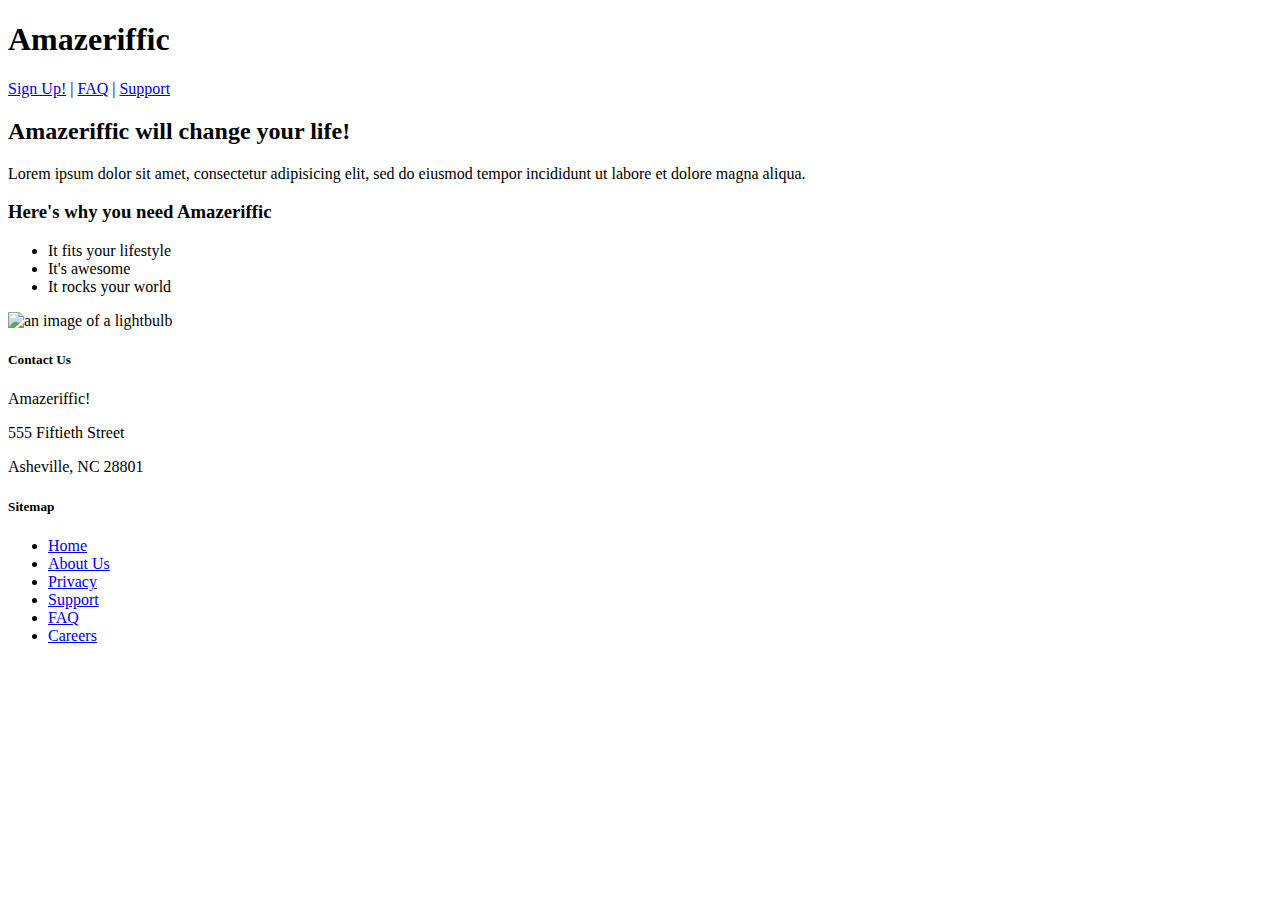
==== commit a3e2fe06: "First pages commit" ====
--- a/index.html
+++ b/index.html
@@ -1,927 +1,53 @@
-
-
-
-<!DOCTYPE html>
-<html lang="en" class="">
-  <head prefix="og: http://ogp.me/ns# fb: http://ogp.me/ns/fb# object: http://ogp.me/ns/object# article: http://ogp.me/ns/article# profile: http://ogp.me/ns/profile#">
-    <meta charset='utf-8'>
-    <meta http-equiv="X-UA-Compatible" content="IE=edge">
-    <meta http-equiv="Content-Language" content="en">
-    
-    
-    <title>LearningWebAppDev/index.html at master · semmypurewal/LearningWebAppDev</title>
-    <link rel="search" type="application/opensearchdescription+xml" href="/opensearch.xml" title="GitHub">
-    <link rel="fluid-icon" href="https://github.com/fluidicon.png" title="GitHub">
-    <link rel="apple-touch-icon" sizes="57x57" href="/apple-touch-icon-114.png">
-    <link rel="apple-touch-icon" sizes="114x114" href="/apple-touch-icon-114.png">
-    <link rel="apple-touch-icon" sizes="72x72" href="/apple-touch-icon-144.png">
-    <link rel="apple-touch-icon" sizes="144x144" href="/apple-touch-icon-144.png">
-    <meta property="fb:app_id" content="1401488693436528">
-
-      <meta content="@github" name="twitter:site" /><meta content="summary" name="twitter:card" /><meta content="semmypurewal/LearningWebAppDev" name="twitter:title" /><meta content="LearningWebAppDev - Examples from the book &amp;quot;Learning Web Application Development&amp;quot;." name="twitter:description" /><meta content="https://avatars1.githubusercontent.com/u/260713?v=3&amp;s=400" name="twitter:image:src" />
-      <meta content="GitHub" property="og:site_name" /><meta content="object" property="og:type" /><meta content="https://avatars1.githubusercontent.com/u/260713?v=3&amp;s=400" property="og:image" /><meta content="semmypurewal/LearningWebAppDev" property="og:title" /><meta content="https://github.com/semmypurewal/LearningWebAppDev" property="og:url" /><meta content="LearningWebAppDev - Examples from the book &quot;Learning Web Application Development&quot;." property="og:description" />
-      <meta name="browser-stats-url" content="https://api.github.com/_private/browser/stats">
-    <meta name="browser-errors-url" content="https://api.github.com/_private/browser/errors">
-    <link rel="assets" href="https://assets-cdn.github.com/">
-    <link rel="web-socket" href="wss://live.github.com/_sockets/MTE3NjA3ODQ6ZGMxYmYxYTE2ZWUyOGU3NzE3NjFhMDI3NTg5YmM0MWI6YTVjM2I5ZDYxOTFkMDI4Zjc5YWZkZDcwM2RkMGIzZTg3MTQ0NDdjMmYzZGQ5MGQ3M2M1MjdkYjllNGE2ZTFmYg==--93d68e454eac777dce1de596221a283b5974b7b6">
-    <meta name="pjax-timeout" content="1000">
-    <link rel="sudo-modal" href="/sessions/sudo_modal">
-
-    <meta name="msapplication-TileImage" content="/windows-tile.png">
-    <meta name="msapplication-TileColor" content="#ffffff">
-    <meta name="selected-link" value="repo_source" data-pjax-transient>
-      <meta name="google-analytics" content="UA-3769691-2">
-
-    <meta content="collector.githubapp.com" name="octolytics-host" /><meta content="collector-cdn.github.com" name="octolytics-script-host" /><meta content="github" name="octolytics-app-id" /><meta content="80DFDF5B:393E:3B745F:5525B6B8" name="octolytics-dimension-request_id" /><meta content="11760784" name="octolytics-actor-id" /><meta content="rpattee" name="octolytics-actor-login" /><meta content="bc4aedba5a77414821a885a1e241bc8225ec16fecb16c812f123b78c0367fd22" name="octolytics-actor-hash" />
-    
-    <meta content="Rails, view, blob#show" name="analytics-event" />
-    <meta class="js-ga-set" name="dimension1" content="Logged In">
-    <meta class="js-ga-set" name="dimension2" content="Header v3">
-    <meta name="is-dotcom" content="true">
-    <meta name="hostname" content="github.com">
-    <meta name="user-login" content="rpattee">
-
-    
-    <link rel="icon" type="image/x-icon" href="https://assets-cdn.github.com/favicon.ico">
-
-
-    <meta content="authenticity_token" name="csrf-param" />
-<meta content="hBUpZU7k+8MqG0t6kcSIsZmvglcOQQpvhKhPoe36wGA37gZVPsvpYeMvA4BMmtZ0Jz0kYp4Dv9cX5REXNMLwDQ==" name="csrf-token" />
-
-    <link href="https://assets-cdn.github.com/assets/github-c27ba1dfa67445324bab49f8e0c263d3fd50fd4cb5797bbb03011d74bf7e8608.css" media="all" rel="stylesheet" />
-    <link href="https://assets-cdn.github.com/assets/github2-8f140edffbda5f815177f48ca368e84587e25a04acbea6bdd7c0acf9cc491412.css" media="all" rel="stylesheet" />
-    
-    
-
-
-    <meta http-equiv="x-pjax-version" content="17d3ce061eeb0182f9077d11ca89fadf">
-
-      
-  <meta name="description" content="LearningWebAppDev - Examples from the book &quot;Learning Web Application Development&quot;.">
-  <meta name="go-import" content="github.com/semmypurewal/LearningWebAppDev git https://github.com/semmypurewal/LearningWebAppDev.git">
-
-  <meta content="260713" name="octolytics-dimension-user_id" /><meta content="semmypurewal" name="octolytics-dimension-user_login" /><meta content="15012903" name="octolytics-dimension-repository_id" /><meta content="semmypurewal/LearningWebAppDev" name="octolytics-dimension-repository_nwo" /><meta content="true" name="octolytics-dimension-repository_public" /><meta content="false" name="octolytics-dimension-repository_is_fork" /><meta content="15012903" name="octolytics-dimension-repository_network_root_id" /><meta content="semmypurewal/LearningWebAppDev" name="octolytics-dimension-repository_network_root_nwo" />
-  <link href="https://github.com/semmypurewal/LearningWebAppDev/commits/master.atom" rel="alternate" title="Recent Commits to LearningWebAppDev:master" type="application/atom+xml">
-
+<!doctype html>
+<html>
+  <head>
+    <title>Amazeriffic</title>
   </head>
 
+  <body>
+    <header>
+      <h1>Amazeriffic</h1>
+      <nav>
+        <a href="#">Sign Up!</a> |
+        <a href="#">FAQ</a> |
+        <a href="#">Support</a>
+      </nav>
+    </header>
 
-  <body class="logged_in  env-production windows vis-public page-blob">
-    <a href="#start-of-content" tabindex="1" class="accessibility-aid js-skip-to-content">Skip to content</a>
-    <div class="wrapper">
+    <main>
+      <h2>Amazeriffic will change your life!</h2>
+      <p>Lorem ipsum dolor sit amet, consectetur adipisicing elit, sed do
+         eiusmod tempor incididunt ut labore et dolore magna aliqua.</p>
       
-      
-      
+      <h3>Here's why you need Amazeriffic</h3>
+      <ul>
+        <li>It fits your lifestyle</li>
+        <li>It's awesome</li>
+        <li>It rocks your world</li>
+      </ul>
 
-
-        <div class="header header-logged-in true" role="banner">
-  <div class="container clearfix">
-
-    <a class="header-logo-invertocat" href="https://github.com/" data-hotkey="g d" aria-label="Homepage" data-ga-click="Header, go to dashboard, icon:logo">
-  <span class="mega-octicon octicon-mark-github"></span>
-</a>
-
-
-      <div class="site-search repo-scope js-site-search" role="search">
-          <form accept-charset="UTF-8" action="/semmypurewal/LearningWebAppDev/search" class="js-site-search-form" data-global-search-url="/search" data-repo-search-url="/semmypurewal/LearningWebAppDev/search" method="get"><div style="margin:0;padding:0;display:inline"><input name="utf8" type="hidden" value="&#x2713;" /></div>
-  <input type="text"
-    class="js-site-search-field is-clearable"
-    data-hotkey="s"
-    name="q"
-    placeholder="Search"
-    data-global-scope-placeholder="Search GitHub"
-    data-repo-scope-placeholder="Search"
-    tabindex="1"
-    autocapitalize="off">
-  <div class="scope-badge">This repository</div>
-</form>
+      <img src="lightbulb.png" alt="an image of a lightbulb">
+    </main>
+    
+    <footer>
+      <div class="contact">
+        <h5>Contact Us</h5>
+        <p>Amazeriffic!</p>
+        <p>555 Fiftieth Street</p>
+        <p>Asheville, NC 28801</p>
       </div>
 
-      <ul class="header-nav left" role="navigation">
-          <li class="header-nav-item explore">
-            <a class="header-nav-link" href="/explore" data-ga-click="Header, go to explore, text:explore">Explore</a>
-          </li>
-            <li class="header-nav-item">
-              <a class="header-nav-link" href="https://gist.github.com" data-ga-click="Header, go to gist, text:gist">Gist</a>
-            </li>
-            <li class="header-nav-item">
-              <a class="header-nav-link" href="/blog" data-ga-click="Header, go to blog, text:blog">Blog</a>
-            </li>
-          <li class="header-nav-item">
-            <a class="header-nav-link" href="https://help.github.com" data-ga-click="Header, go to help, text:help">Help</a>
-          </li>
-      </ul>
-
-      
-<ul class="header-nav user-nav right" id="user-links">
-  <li class="header-nav-item dropdown js-menu-container">
-    <a class="header-nav-link name" href="/rpattee" data-ga-click="Header, go to profile, text:username">
-      <img alt="@rpattee" class="avatar" data-user="11760784" height="20" src="https://avatars0.githubusercontent.com/u/11760784?v=3&amp;s=40" width="20" />
-      <span class="css-truncate">
-        <span class="css-truncate-target">rpattee</span>
-      </span>
-    </a>
-  </li>
-
-  <li class="header-nav-item dropdown js-menu-container">
-    <a class="header-nav-link js-menu-target tooltipped tooltipped-s" href="#" aria-label="Create new..." data-ga-click="Header, create new, icon:add">
-      <span class="octicon octicon-plus"></span>
-      <span class="dropdown-caret"></span>
-    </a>
-
-    <div class="dropdown-menu-content js-menu-content">
-      <ul class="dropdown-menu">
-        
-<li>
-  <a href="/new" data-ga-click="Header, create new repository, icon:repo"><span class="octicon octicon-repo"></span> New repository</a>
-</li>
-<li>
-  <a href="/organizations/new" data-ga-click="Header, create new organization, icon:organization"><span class="octicon octicon-organization"></span> New organization</a>
-</li>
-
-
-  <li class="dropdown-divider"></li>
-  <li class="dropdown-header">
-    <span title="semmypurewal/LearningWebAppDev">This repository</span>
-  </li>
-    <li>
-      <a href="/semmypurewal/LearningWebAppDev/issues/new" data-ga-click="Header, create new issue, icon:issue"><span class="octicon octicon-issue-opened"></span> New issue</a>
-    </li>
-
-      </ul>
-    </div>
-  </li>
-
-  <li class="header-nav-item">
-        <a href="/notifications" aria-label="You have no unread notifications" class="header-nav-link notification-indicator tooltipped tooltipped-s" data-ga-click="Header, go to notifications, icon:read" data-hotkey="g n">
-        <span class="mail-status all-read"></span>
-        <span class="octicon octicon-inbox"></span>
-</a>
-  </li>
-
-  <li class="header-nav-item">
-    <a class="header-nav-link tooltipped tooltipped-s" href="/settings/profile" id="account_settings" aria-label="Settings" data-ga-click="Header, go to settings, icon:settings">
-      <span class="octicon octicon-gear"></span>
-    </a>
-  </li>
-
-  <li class="header-nav-item">
-    <form accept-charset="UTF-8" action="/logout" class="logout-form" method="post"><div style="margin:0;padding:0;display:inline"><input name="utf8" type="hidden" value="&#x2713;" /><input name="authenticity_token" type="hidden" value="TkpVggrq6Q+lgZbw5zCg82r0IqrUy/rXiuha05oaiiougchlWWJ0KQwpJfXXK8Q1bKi+95xsftqHwtFJQgAb7Q==" /></div>
-      <button class="header-nav-link sign-out-button tooltipped tooltipped-s" aria-label="Sign out" data-ga-click="Header, sign out, icon:logout">
-        <span class="octicon octicon-sign-out"></span>
-      </button>
-</form>  </li>
-
-</ul>
-
-
-
-    
-  </div>
-</div>
-
-        
-
-        
-
-
-      <div id="start-of-content" class="accessibility-aid"></div>
-          <div class="site" itemscope itemtype="http://schema.org/WebPage">
-    <div id="js-flash-container">
-      
-    </div>
-    <div class="pagehead repohead instapaper_ignore readability-menu">
-      <div class="container">
-        
-<ul class="pagehead-actions">
-
-  <li>
-      <form accept-charset="UTF-8" action="/notifications/subscribe" class="js-social-container" data-autosubmit="true" data-remote="true" method="post"><div style="margin:0;padding:0;display:inline"><input name="utf8" type="hidden" value="&#x2713;" /><input name="authenticity_token" type="hidden" value="EhA4MKpZd20A3wGy1LmrMdoYBVl2Y/dNefgKoDzb4JJKNgPsAZq+UnLYfP/Bs1PFlMHdbFVh2esr6VhEs28Yjg==" /></div>    <input id="repository_id" name="repository_id" type="hidden" value="15012903" />
-
-      <div class="select-menu js-menu-container js-select-menu">
-        <a href="/semmypurewal/LearningWebAppDev/subscription"
-          class="btn btn-sm btn-with-count select-menu-button js-menu-target" role="button" tabindex="0" aria-haspopup="true"
-          data-ga-click="Repository, click Watch settings, action:blob#show">
-          <span class="js-select-button">
-            <span class="octicon octicon-eye"></span>
-            Watch
-          </span>
-        </a>
-        <a class="social-count js-social-count" href="/semmypurewal/LearningWebAppDev/watchers">
-          33
-        </a>
-
-        <div class="select-menu-modal-holder">
-          <div class="select-menu-modal subscription-menu-modal js-menu-content" aria-hidden="true">
-            <div class="select-menu-header">
-              <span class="select-menu-title">Notifications</span>
-              <span class="octicon octicon-x js-menu-close" role="button" aria-label="Close"></span>
-            </div>
-
-            <div class="select-menu-list js-navigation-container" role="menu">
-
-              <div class="select-menu-item js-navigation-item selected" role="menuitem" tabindex="0">
-                <span class="select-menu-item-icon octicon octicon-check"></span>
-                <div class="select-menu-item-text">
-                  <input checked="checked" id="do_included" name="do" type="radio" value="included" />
-                  <span class="select-menu-item-heading">Not watching</span>
-                  <span class="description">Be notified when participating or @mentioned.</span>
-                  <span class="js-select-button-text hidden-select-button-text">
-                    <span class="octicon octicon-eye"></span>
-                    Watch
-                  </span>
-                </div>
-              </div>
-
-              <div class="select-menu-item js-navigation-item " role="menuitem" tabindex="0">
-                <span class="select-menu-item-icon octicon octicon octicon-check"></span>
-                <div class="select-menu-item-text">
-                  <input id="do_subscribed" name="do" type="radio" value="subscribed" />
-                  <span class="select-menu-item-heading">Watching</span>
-                  <span class="description">Be notified of all conversations.</span>
-                  <span class="js-select-button-text hidden-select-button-text">
-                    <span class="octicon octicon-eye"></span>
-                    Unwatch
-                  </span>
-                </div>
-              </div>
-
-              <div class="select-menu-item js-navigation-item " role="menuitem" tabindex="0">
-                <span class="select-menu-item-icon octicon octicon-check"></span>
-                <div class="select-menu-item-text">
-                  <input id="do_ignore" name="do" type="radio" value="ignore" />
-                  <span class="select-menu-item-heading">Ignoring</span>
-                  <span class="description">Never be notified.</span>
-                  <span class="js-select-button-text hidden-select-button-text">
-                    <span class="octicon octicon-mute"></span>
-                    Stop ignoring
-                  </span>
-                </div>
-              </div>
-
-            </div>
-
-          </div>
-        </div>
+      <div class="sitemap">
+        <h5>Sitemap</h5>
+        <ul>
+          <li><a href="#">Home</a></li>
+          <li><a href="#">About Us</a></li>
+          <li><a href="#">Privacy</a></li>
+          <li><a href="#">Support</a></li>
+          <li><a href="#">FAQ</a></li>
+          <li><a href="#">Careers</a></li>
+        </ul>
       </div>
-</form>
-  </li>
-
-  <li>
-    
-  <div class="js-toggler-container js-social-container starring-container ">
-
-    <form accept-charset="UTF-8" action="/semmypurewal/LearningWebAppDev/unstar" class="js-toggler-form starred js-unstar-button" data-remote="true" method="post"><div style="margin:0;padding:0;display:inline"><input name="utf8" type="hidden" value="&#x2713;" /><input name="authenticity_token" type="hidden" value="fUwacLOAjKS1r4joNZaLhkfDBgfXbp5HsvbIa150fwBf7I1n8Uia7c4NQl66Pwe/b9FEmF2qjWEgUVKaBlvbuw==" /></div>
-      <button
-        class="btn btn-sm btn-with-count js-toggler-target"
-        aria-label="Unstar this repository" title="Unstar semmypurewal/LearningWebAppDev"
-        data-ga-click="Repository, click unstar button, action:blob#show; text:Unstar">
-        <span class="octicon octicon-star"></span>
-        Unstar
-      </button>
-        <a class="social-count js-social-count" href="/semmypurewal/LearningWebAppDev/stargazers">
-          78
-        </a>
-</form>
-    <form accept-charset="UTF-8" action="/semmypurewal/LearningWebAppDev/star" class="js-toggler-form unstarred js-star-button" data-remote="true" method="post"><div style="margin:0;padding:0;display:inline"><input name="utf8" type="hidden" value="&#x2713;" /><input name="authenticity_token" type="hidden" value="U4EwNWO+yvqWVhFbCelAIKiuSz8TuCF3I6FB9lV7ncxMWpwJK/iULble8E0LMhNOfGrVkC5d/MRPokv4TOGZkA==" /></div>
-      <button
-        class="btn btn-sm btn-with-count js-toggler-target"
-        aria-label="Star this repository" title="Star semmypurewal/LearningWebAppDev"
-        data-ga-click="Repository, click star button, action:blob#show; text:Star">
-        <span class="octicon octicon-star"></span>
-        Star
-      </button>
-        <a class="social-count js-social-count" href="/semmypurewal/LearningWebAppDev/stargazers">
-          78
-        </a>
-</form>  </div>
-
-  </li>
-
-        <li>
-          <form accept-charset="UTF-8" action="/semmypurewal/LearningWebAppDev/fork" method="post"><div style="margin:0;padding:0;display:inline"><input name="utf8" type="hidden" value="&#x2713;" /><input name="authenticity_token" type="hidden" value="gvL6Gc55fFR22RUlRyWbrEsJii5Ii+m04NATDG/Waz78267TXX63pveHHIsR28I4RK2uOcprQ32wmWyNst9nmA==" /></div>
-            <button
-                type="submit"
-                class="btn btn-sm btn-with-count"
-                data-ga-click="Repository, show fork modal, action:blob#show; text:Fork"
-                title="Fork your own copy of semmypurewal/LearningWebAppDev to your account"
-                aria-label="Fork your own copy of semmypurewal/LearningWebAppDev to your account">
-              <span class="octicon octicon-repo-forked"></span>
-              Fork
-            </button>
-            <a href="/semmypurewal/LearningWebAppDev/network" class="social-count">139</a>
-</form>        </li>
-
-</ul>
-
-        <h1 itemscope itemtype="http://data-vocabulary.org/Breadcrumb" class="entry-title public">
-          <span class="mega-octicon octicon-repo"></span>
-          <span class="author"><a href="/semmypurewal" class="url fn" itemprop="url" rel="author"><span itemprop="title">semmypurewal</span></a></span><!--
-       --><span class="path-divider">/</span><!--
-       --><strong><a href="/semmypurewal/LearningWebAppDev" class="js-current-repository" data-pjax="#js-repo-pjax-container">LearningWebAppDev</a></strong>
-
-          <span class="page-context-loader">
-            <img alt="" height="16" src="https://assets-cdn.github.com/assets/spinners/octocat-spinner-32-e513294efa576953719e4e2de888dd9cf929b7d62ed8d05f25e731d02452ab6c.gif" width="16" />
-          </span>
-
-        </h1>
-      </div><!-- /.container -->
-    </div><!-- /.repohead -->
-
-    <div class="container">
-      <div class="repository-with-sidebar repo-container new-discussion-timeline  ">
-        <div class="repository-sidebar clearfix">
-            
-<nav class="sunken-menu repo-nav js-repo-nav js-sidenav-container-pjax js-octicon-loaders"
-     role="navigation"
-     data-pjax="#js-repo-pjax-container"
-     data-issue-count-url="/semmypurewal/LearningWebAppDev/issues/counts">
-  <ul class="sunken-menu-group">
-    <li class="tooltipped tooltipped-w" aria-label="Code">
-      <a href="/semmypurewal/LearningWebAppDev" aria-label="Code" class="selected js-selected-navigation-item sunken-menu-item" data-hotkey="g c" data-selected-links="repo_source repo_downloads repo_commits repo_releases repo_tags repo_branches /semmypurewal/LearningWebAppDev">
-        <span class="octicon octicon-code"></span> <span class="full-word">Code</span>
-        <img alt="" class="mini-loader" height="16" src="https://assets-cdn.github.com/assets/spinners/octocat-spinner-32-e513294efa576953719e4e2de888dd9cf929b7d62ed8d05f25e731d02452ab6c.gif" width="16" />
-</a>    </li>
-
-      <li class="tooltipped tooltipped-w" aria-label="Issues">
-        <a href="/semmypurewal/LearningWebAppDev/issues" aria-label="Issues" class="js-selected-navigation-item sunken-menu-item" data-hotkey="g i" data-selected-links="repo_issues repo_labels repo_milestones /semmypurewal/LearningWebAppDev/issues">
-          <span class="octicon octicon-issue-opened"></span> <span class="full-word">Issues</span>
-          <span class="js-issue-replace-counter"></span>
-          <img alt="" class="mini-loader" height="16" src="https://assets-cdn.github.com/assets/spinners/octocat-spinner-32-e513294efa576953719e4e2de888dd9cf929b7d62ed8d05f25e731d02452ab6c.gif" width="16" />
-</a>      </li>
-
-    <li class="tooltipped tooltipped-w" aria-label="Pull requests">
-      <a href="/semmypurewal/LearningWebAppDev/pulls" aria-label="Pull requests" class="js-selected-navigation-item sunken-menu-item" data-hotkey="g p" data-selected-links="repo_pulls /semmypurewal/LearningWebAppDev/pulls">
-          <span class="octicon octicon-git-pull-request"></span> <span class="full-word">Pull requests</span>
-          <span class="js-pull-replace-counter"></span>
-          <img alt="" class="mini-loader" height="16" src="https://assets-cdn.github.com/assets/spinners/octocat-spinner-32-e513294efa576953719e4e2de888dd9cf929b7d62ed8d05f25e731d02452ab6c.gif" width="16" />
-</a>    </li>
-
-      <li class="tooltipped tooltipped-w" aria-label="Wiki">
-        <a href="/semmypurewal/LearningWebAppDev/wiki" aria-label="Wiki" class="js-selected-navigation-item sunken-menu-item" data-hotkey="g w" data-selected-links="repo_wiki /semmypurewal/LearningWebAppDev/wiki">
-          <span class="octicon octicon-book"></span> <span class="full-word">Wiki</span>
-          <img alt="" class="mini-loader" height="16" src="https://assets-cdn.github.com/assets/spinners/octocat-spinner-32-e513294efa576953719e4e2de888dd9cf929b7d62ed8d05f25e731d02452ab6c.gif" width="16" />
-</a>      </li>
-  </ul>
-  <div class="sunken-menu-separator"></div>
-  <ul class="sunken-menu-group">
-
-    <li class="tooltipped tooltipped-w" aria-label="Pulse">
-      <a href="/semmypurewal/LearningWebAppDev/pulse" aria-label="Pulse" class="js-selected-navigation-item sunken-menu-item" data-selected-links="pulse /semmypurewal/LearningWebAppDev/pulse">
-        <span class="octicon octicon-pulse"></span> <span class="full-word">Pulse</span>
-        <img alt="" class="mini-loader" height="16" src="https://assets-cdn.github.com/assets/spinners/octocat-spinner-32-e513294efa576953719e4e2de888dd9cf929b7d62ed8d05f25e731d02452ab6c.gif" width="16" />
-</a>    </li>
-
-    <li class="tooltipped tooltipped-w" aria-label="Graphs">
-      <a href="/semmypurewal/LearningWebAppDev/graphs" aria-label="Graphs" class="js-selected-navigation-item sunken-menu-item" data-selected-links="repo_graphs repo_contributors /semmypurewal/LearningWebAppDev/graphs">
-        <span class="octicon octicon-graph"></span> <span class="full-word">Graphs</span>
-        <img alt="" class="mini-loader" height="16" src="https://assets-cdn.github.com/assets/spinners/octocat-spinner-32-e513294efa576953719e4e2de888dd9cf929b7d62ed8d05f25e731d02452ab6c.gif" width="16" />
-</a>    </li>
-  </ul>
-
-
-</nav>
-
-              <div class="only-with-full-nav">
-                  
-<div class="clone-url open"
-  data-protocol-type="http"
-  data-url="/users/set_protocol?protocol_selector=http&amp;protocol_type=clone">
-  <h3><span class="text-emphasized">HTTPS</span> clone URL</h3>
-  <div class="input-group js-zeroclipboard-container">
-    <input type="text" class="input-mini input-monospace js-url-field js-zeroclipboard-target"
-           value="https://github.com/semmypurewal/LearningWebAppDev.git" readonly="readonly">
-    <span class="input-group-button">
-      <button aria-label="Copy to clipboard" class="js-zeroclipboard btn btn-sm zeroclipboard-button tooltipped tooltipped-s" data-copied-hint="Copied!" data-copy-hint="Copy to clipboard" type="button"><span class="octicon octicon-clippy"></span></button>
-    </span>
-  </div>
-</div>
-
-  
-<div class="clone-url "
-  data-protocol-type="ssh"
-  data-url="/users/set_protocol?protocol_selector=ssh&amp;protocol_type=clone">
-  <h3><span class="text-emphasized">SSH</span> clone URL</h3>
-  <div class="input-group js-zeroclipboard-container">
-    <input type="text" class="input-mini input-monospace js-url-field js-zeroclipboard-target"
-           value="git@github.com:semmypurewal/LearningWebAppDev.git" readonly="readonly">
-    <span class="input-group-button">
-      <button aria-label="Copy to clipboard" class="js-zeroclipboard btn btn-sm zeroclipboard-button tooltipped tooltipped-s" data-copied-hint="Copied!" data-copy-hint="Copy to clipboard" type="button"><span class="octicon octicon-clippy"></span></button>
-    </span>
-  </div>
-</div>
-
-  
-<div class="clone-url "
-  data-protocol-type="subversion"
-  data-url="/users/set_protocol?protocol_selector=subversion&amp;protocol_type=clone">
-  <h3><span class="text-emphasized">Subversion</span> checkout URL</h3>
-  <div class="input-group js-zeroclipboard-container">
-    <input type="text" class="input-mini input-monospace js-url-field js-zeroclipboard-target"
-           value="https://github.com/semmypurewal/LearningWebAppDev" readonly="readonly">
-    <span class="input-group-button">
-      <button aria-label="Copy to clipboard" class="js-zeroclipboard btn btn-sm zeroclipboard-button tooltipped tooltipped-s" data-copied-hint="Copied!" data-copy-hint="Copy to clipboard" type="button"><span class="octicon octicon-clippy"></span></button>
-    </span>
-  </div>
-</div>
-
-
-
-<p class="clone-options">You can clone with
-  <a href="#" class="js-clone-selector" data-protocol="http">HTTPS</a>, <a href="#" class="js-clone-selector" data-protocol="ssh">SSH</a>, or <a href="#" class="js-clone-selector" data-protocol="subversion">Subversion</a>.
-  <a href="https://help.github.com/articles/which-remote-url-should-i-use" class="help tooltipped tooltipped-n" aria-label="Get help on which URL is right for you.">
-    <span class="octicon octicon-question"></span>
-  </a>
-</p>
-
-
-  <a href="https://windows.github.com" class="btn btn-sm sidebar-button" title="Save semmypurewal/LearningWebAppDev to your computer and use it in GitHub Desktop." aria-label="Save semmypurewal/LearningWebAppDev to your computer and use it in GitHub Desktop.">
-    <span class="octicon octicon-device-desktop"></span>
-    Clone in Desktop
-  </a>
-
-
-                <a href="/semmypurewal/LearningWebAppDev/archive/master.zip"
-                   class="btn btn-sm sidebar-button"
-                   aria-label="Download the contents of semmypurewal/LearningWebAppDev as a zip file"
-                   title="Download the contents of semmypurewal/LearningWebAppDev as a zip file"
-                   rel="nofollow">
-                  <span class="octicon octicon-cloud-download"></span>
-                  Download ZIP
-                </a>
-              </div>
-        </div><!-- /.repository-sidebar -->
-
-        <div id="js-repo-pjax-container" class="repository-content context-loader-container" data-pjax-container>
-          
-
-<a href="/semmypurewal/LearningWebAppDev/blob/73a518234d5b9ec7fdce60ab7ab96108996ca15d/Chapter2/Amazeriffic/index.html" class="hidden js-permalink-shortcut" data-hotkey="y">Permalink</a>
-
-<!-- blob contrib key: blob_contributors:v21:2a3f93ee61ab331582cf6d9ec0114e62 -->
-
-<div class="file-navigation js-zeroclipboard-container">
-  
-<div class="select-menu js-menu-container js-select-menu left">
-  <span class="btn btn-sm select-menu-button js-menu-target css-truncate" data-hotkey="w"
-    data-master-branch="master"
-    data-ref="master"
-    title="master"
-    role="button" aria-label="Switch branches or tags" tabindex="0" aria-haspopup="true">
-    <span class="octicon octicon-git-branch"></span>
-    <i>branch:</i>
-    <span class="js-select-button css-truncate-target">master</span>
-  </span>
-
-  <div class="select-menu-modal-holder js-menu-content js-navigation-container" data-pjax aria-hidden="true">
-
-    <div class="select-menu-modal">
-      <div class="select-menu-header">
-        <span class="select-menu-title">Switch branches/tags</span>
-        <span class="octicon octicon-x js-menu-close" role="button" aria-label="Close"></span>
-      </div>
-
-      <div class="select-menu-filters">
-        <div class="select-menu-text-filter">
-          <input type="text" aria-label="Filter branches/tags" id="context-commitish-filter-field" class="js-filterable-field js-navigation-enable" placeholder="Filter branches/tags">
-        </div>
-        <div class="select-menu-tabs">
-          <ul>
-            <li class="select-menu-tab">
-              <a href="#" data-tab-filter="branches" data-filter-placeholder="Filter branches/tags" class="js-select-menu-tab">Branches</a>
-            </li>
-            <li class="select-menu-tab">
-              <a href="#" data-tab-filter="tags" data-filter-placeholder="Find a tag…" class="js-select-menu-tab">Tags</a>
-            </li>
-          </ul>
-        </div>
-      </div>
-
-      <div class="select-menu-list select-menu-tab-bucket js-select-menu-tab-bucket" data-tab-filter="branches">
-
-        <div data-filterable-for="context-commitish-filter-field" data-filterable-type="substring">
-
-
-            <a class="select-menu-item js-navigation-item js-navigation-open selected"
-               href="/semmypurewal/LearningWebAppDev/blob/master/Chapter2/Amazeriffic/index.html"
-               data-name="master"
-               data-skip-pjax="true"
-               rel="nofollow">
-              <span class="select-menu-item-icon octicon octicon-check"></span>
-              <span class="select-menu-item-text css-truncate-target" title="master">
-                master
-              </span>
-            </a>
-        </div>
-
-          <div class="select-menu-no-results">Nothing to show</div>
-      </div>
-
-      <div class="select-menu-list select-menu-tab-bucket js-select-menu-tab-bucket" data-tab-filter="tags">
-        <div data-filterable-for="context-commitish-filter-field" data-filterable-type="substring">
-
-
-        </div>
-
-        <div class="select-menu-no-results">Nothing to show</div>
-      </div>
-
-    </div>
-  </div>
-</div>
-
-  <div class="btn-group right">
-    <a href="/semmypurewal/LearningWebAppDev/find/master"
-          class="js-show-file-finder btn btn-sm empty-icon tooltipped tooltipped-s"
-          data-pjax
-          data-hotkey="t"
-          aria-label="Quickly jump between files">
-      <span class="octicon octicon-list-unordered"></span>
-    </a>
-    <button aria-label="Copy file path to clipboard" class="js-zeroclipboard btn btn-sm zeroclipboard-button tooltipped tooltipped-s" data-copied-hint="Copied!" data-copy-hint="Copy file path to clipboard" type="button"><span class="octicon octicon-clippy"></span></button>
-  </div>
-
-  <div class="breadcrumb js-zeroclipboard-target">
-    <span class='repo-root js-repo-root'><span itemscope="" itemtype="http://data-vocabulary.org/Breadcrumb"><a href="/semmypurewal/LearningWebAppDev" class="" data-branch="master" data-direction="back" data-pjax="true" itemscope="url"><span itemprop="title">LearningWebAppDev</span></a></span></span><span class="separator">/</span><span itemscope="" itemtype="http://data-vocabulary.org/Breadcrumb"><a href="/semmypurewal/LearningWebAppDev/tree/master/Chapter2" class="" data-branch="master" data-direction="back" data-pjax="true" itemscope="url"><span itemprop="title">Chapter2</span></a></span><span class="separator">/</span><span itemscope="" itemtype="http://data-vocabulary.org/Breadcrumb"><a href="/semmypurewal/LearningWebAppDev/tree/master/Chapter2/Amazeriffic" class="" data-branch="master" data-direction="back" data-pjax="true" itemscope="url"><span itemprop="title">Amazeriffic</span></a></span><span class="separator">/</span><strong class="final-path">index.html</strong>
-  </div>
-</div>
-
-
-  <div class="commit file-history-tease">
-    <div class="file-history-tease-header">
-        <img alt="@BothXP" class="avatar" data-user="6756667" height="24" src="https://avatars1.githubusercontent.com/u/6756667?v=3&amp;s=48" width="24" />
-        <span class="author"><a href="/BothXP" rel="contributor">BothXP</a></span>
-        <time datetime="2014-03-15T20:08:44Z" is="relative-time">Mar 15, 2014</time>
-        <div class="commit-title">
-            <a href="/semmypurewal/LearningWebAppDev/commit/f10b3125eb640fe47b576f418c329bc375681778" class="message" data-pjax="true" title="Update index.html with image alt text">Update index.html with image alt text</a>
-        </div>
-    </div>
-
-    <div class="participation">
-      <p class="quickstat">
-        <a href="#blob_contributors_box" rel="facebox">
-          <strong>2</strong>
-           contributors
-        </a>
-      </p>
-          <a class="avatar-link tooltipped tooltipped-s" aria-label="semmypurewal" href="/semmypurewal/LearningWebAppDev/commits/master/Chapter2/Amazeriffic/index.html?author=semmypurewal"><img alt="@semmypurewal" class="avatar" data-user="260713" height="20" src="https://avatars3.githubusercontent.com/u/260713?v=3&amp;s=40" width="20" /> </a>
-    <a class="avatar-link tooltipped tooltipped-s" aria-label="BothXP" href="/semmypurewal/LearningWebAppDev/commits/master/Chapter2/Amazeriffic/index.html?author=BothXP"><img alt="@BothXP" class="avatar" data-user="6756667" height="20" src="https://avatars3.githubusercontent.com/u/6756667?v=3&amp;s=40" width="20" /> </a>
-
-
-    </div>
-    <div id="blob_contributors_box" style="display:none">
-      <h2 class="facebox-header">Users who have contributed to this file</h2>
-      <ul class="facebox-user-list">
-          <li class="facebox-user-list-item">
-            <img alt="@semmypurewal" data-user="260713" height="24" src="https://avatars1.githubusercontent.com/u/260713?v=3&amp;s=48" width="24" />
-            <a href="/semmypurewal">semmypurewal</a>
-          </li>
-          <li class="facebox-user-list-item">
-            <img alt="@BothXP" data-user="6756667" height="24" src="https://avatars1.githubusercontent.com/u/6756667?v=3&amp;s=48" width="24" />
-            <a href="/BothXP">BothXP</a>
-          </li>
-      </ul>
-    </div>
-  </div>
-
-<div class="file">
-  <div class="file-header">
-    <div class="file-actions">
-
-      <div class="btn-group">
-        <a href="/semmypurewal/LearningWebAppDev/raw/master/Chapter2/Amazeriffic/index.html" class="btn btn-sm " id="raw-url">Raw</a>
-          <a href="/semmypurewal/LearningWebAppDev/blame/master/Chapter2/Amazeriffic/index.html" class="btn btn-sm js-update-url-with-hash">Blame</a>
-        <a href="/semmypurewal/LearningWebAppDev/commits/master/Chapter2/Amazeriffic/index.html" class="btn btn-sm " rel="nofollow">History</a>
-      </div>
-
-        <a class="octicon-btn tooltipped tooltipped-nw"
-           href="https://windows.github.com"
-           aria-label="Open this file in GitHub for Windows">
-            <span class="octicon octicon-device-desktop"></span>
-        </a>
-
-            <form accept-charset="UTF-8" action="/semmypurewal/LearningWebAppDev/edit/master/Chapter2/Amazeriffic/index.html" class="inline-form" method="post"><div style="margin:0;padding:0;display:inline"><input name="utf8" type="hidden" value="&#x2713;" /><input name="authenticity_token" type="hidden" value="1U7LZgidCpj9+PJkn2OdzICM3mbgw3oR1FsX83+frwkRMc5Bvm5bzMcSNT01waJdx0GT3Z4MfD1BSlgaa1xNkQ==" /></div>
-              <button class="octicon-btn tooltipped tooltipped-n" type="submit" aria-label="Clicking this button will fork this project so you can edit the file" data-hotkey="e" data-disable-with>
-                <span class="octicon octicon-pencil"></span>
-              </button>
-</form>
-          <form accept-charset="UTF-8" action="/semmypurewal/LearningWebAppDev/delete/master/Chapter2/Amazeriffic/index.html" class="inline-form" method="post"><div style="margin:0;padding:0;display:inline"><input name="utf8" type="hidden" value="&#x2713;" /><input name="authenticity_token" type="hidden" value="sfWKp2BqTdJ1K1qA+DrkUhK9YNaOS16smba6Rilod8dmd+zuVQ2+26BC2AEPnFfPo0bEfD25wIdHo1T7LpQqZg==" /></div>
-            <button class="octicon-btn octicon-btn-danger tooltipped tooltipped-n" type="submit" aria-label="Fork this project and delete file" data-disable-with>
-              <span class="octicon octicon-trashcan"></span>
-            </button>
-</form>    </div>
-
-    <div class="file-info">
-        54 lines (47 sloc)
-        <span class="file-info-divider"></span>
-      1.29 kb
-    </div>
-  </div>
-  
-  <div class="blob-wrapper data type-html">
-      <table class="highlight tab-size-8 js-file-line-container">
-      <tr>
-        <td id="L1" class="blob-num js-line-number" data-line-number="1"></td>
-        <td id="LC1" class="blob-code js-file-line">&lt;!doctype html&gt;</td>
-      </tr>
-      <tr>
-        <td id="L2" class="blob-num js-line-number" data-line-number="2"></td>
-        <td id="LC2" class="blob-code js-file-line">&lt;<span class="pl-ent">html</span>&gt;</td>
-      </tr>
-      <tr>
-        <td id="L3" class="blob-num js-line-number" data-line-number="3"></td>
-        <td id="LC3" class="blob-code js-file-line">  &lt;<span class="pl-ent">head</span>&gt;</td>
-      </tr>
-      <tr>
-        <td id="L4" class="blob-num js-line-number" data-line-number="4"></td>
-        <td id="LC4" class="blob-code js-file-line">    &lt;<span class="pl-ent">title</span>&gt;Amazeriffic&lt;/<span class="pl-ent">title</span>&gt;</td>
-      </tr>
-      <tr>
-        <td id="L5" class="blob-num js-line-number" data-line-number="5"></td>
-        <td id="LC5" class="blob-code js-file-line">  &lt;/<span class="pl-ent">head</span>&gt;</td>
-      </tr>
-      <tr>
-        <td id="L6" class="blob-num js-line-number" data-line-number="6"></td>
-        <td id="LC6" class="blob-code js-file-line">
-</td>
-      </tr>
-      <tr>
-        <td id="L7" class="blob-num js-line-number" data-line-number="7"></td>
-        <td id="LC7" class="blob-code js-file-line">  &lt;<span class="pl-ent">body</span>&gt;</td>
-      </tr>
-      <tr>
-        <td id="L8" class="blob-num js-line-number" data-line-number="8"></td>
-        <td id="LC8" class="blob-code js-file-line">    &lt;<span class="pl-ent">header</span>&gt;</td>
-      </tr>
-      <tr>
-        <td id="L9" class="blob-num js-line-number" data-line-number="9"></td>
-        <td id="LC9" class="blob-code js-file-line">      &lt;<span class="pl-ent">h1</span>&gt;Amazeriffic&lt;/<span class="pl-ent">h1</span>&gt;</td>
-      </tr>
-      <tr>
-        <td id="L10" class="blob-num js-line-number" data-line-number="10"></td>
-        <td id="LC10" class="blob-code js-file-line">      &lt;<span class="pl-ent">nav</span>&gt;</td>
-      </tr>
-      <tr>
-        <td id="L11" class="blob-num js-line-number" data-line-number="11"></td>
-        <td id="LC11" class="blob-code js-file-line">        &lt;<span class="pl-ent">a</span> <span class="pl-e">href</span>=<span class="pl-s"><span class="pl-pds">&quot;</span>#<span class="pl-pds">&quot;</span></span>&gt;Sign Up!&lt;/<span class="pl-ent">a</span>&gt; |</td>
-      </tr>
-      <tr>
-        <td id="L12" class="blob-num js-line-number" data-line-number="12"></td>
-        <td id="LC12" class="blob-code js-file-line">        &lt;<span class="pl-ent">a</span> <span class="pl-e">href</span>=<span class="pl-s"><span class="pl-pds">&quot;</span>#<span class="pl-pds">&quot;</span></span>&gt;FAQ&lt;/<span class="pl-ent">a</span>&gt; |</td>
-      </tr>
-      <tr>
-        <td id="L13" class="blob-num js-line-number" data-line-number="13"></td>
-        <td id="LC13" class="blob-code js-file-line">        &lt;<span class="pl-ent">a</span> <span class="pl-e">href</span>=<span class="pl-s"><span class="pl-pds">&quot;</span>#<span class="pl-pds">&quot;</span></span>&gt;Support&lt;/<span class="pl-ent">a</span>&gt;</td>
-      </tr>
-      <tr>
-        <td id="L14" class="blob-num js-line-number" data-line-number="14"></td>
-        <td id="LC14" class="blob-code js-file-line">      &lt;/<span class="pl-ent">nav</span>&gt;</td>
-      </tr>
-      <tr>
-        <td id="L15" class="blob-num js-line-number" data-line-number="15"></td>
-        <td id="LC15" class="blob-code js-file-line">    &lt;/<span class="pl-ent">header</span>&gt;</td>
-      </tr>
-      <tr>
-        <td id="L16" class="blob-num js-line-number" data-line-number="16"></td>
-        <td id="LC16" class="blob-code js-file-line">
-</td>
-      </tr>
-      <tr>
-        <td id="L17" class="blob-num js-line-number" data-line-number="17"></td>
-        <td id="LC17" class="blob-code js-file-line">    &lt;<span class="pl-ent">main</span>&gt;</td>
-      </tr>
-      <tr>
-        <td id="L18" class="blob-num js-line-number" data-line-number="18"></td>
-        <td id="LC18" class="blob-code js-file-line">      &lt;<span class="pl-ent">h2</span>&gt;Amazeriffic will change your life!&lt;/<span class="pl-ent">h2</span>&gt;</td>
-      </tr>
-      <tr>
-        <td id="L19" class="blob-num js-line-number" data-line-number="19"></td>
-        <td id="LC19" class="blob-code js-file-line">      &lt;<span class="pl-ent">p</span>&gt;Lorem ipsum dolor sit amet, consectetur adipisicing elit, sed do</td>
-      </tr>
-      <tr>
-        <td id="L20" class="blob-num js-line-number" data-line-number="20"></td>
-        <td id="LC20" class="blob-code js-file-line">         eiusmod tempor incididunt ut labore et dolore magna aliqua.&lt;/<span class="pl-ent">p</span>&gt;</td>
-      </tr>
-      <tr>
-        <td id="L21" class="blob-num js-line-number" data-line-number="21"></td>
-        <td id="LC21" class="blob-code js-file-line">      </td>
-      </tr>
-      <tr>
-        <td id="L22" class="blob-num js-line-number" data-line-number="22"></td>
-        <td id="LC22" class="blob-code js-file-line">      &lt;<span class="pl-ent">h3</span>&gt;Here&#39;s why you need Amazeriffic&lt;/<span class="pl-ent">h3</span>&gt;</td>
-      </tr>
-      <tr>
-        <td id="L23" class="blob-num js-line-number" data-line-number="23"></td>
-        <td id="LC23" class="blob-code js-file-line">      &lt;<span class="pl-ent">ul</span>&gt;</td>
-      </tr>
-      <tr>
-        <td id="L24" class="blob-num js-line-number" data-line-number="24"></td>
-        <td id="LC24" class="blob-code js-file-line">        &lt;<span class="pl-ent">li</span>&gt;It fits your lifestyle&lt;/<span class="pl-ent">li</span>&gt;</td>
-      </tr>
-      <tr>
-        <td id="L25" class="blob-num js-line-number" data-line-number="25"></td>
-        <td id="LC25" class="blob-code js-file-line">        &lt;<span class="pl-ent">li</span>&gt;It&#39;s awesome&lt;/<span class="pl-ent">li</span>&gt;</td>
-      </tr>
-      <tr>
-        <td id="L26" class="blob-num js-line-number" data-line-number="26"></td>
-        <td id="LC26" class="blob-code js-file-line">        &lt;<span class="pl-ent">li</span>&gt;It rocks your world&lt;/<span class="pl-ent">li</span>&gt;</td>
-      </tr>
-      <tr>
-        <td id="L27" class="blob-num js-line-number" data-line-number="27"></td>
-        <td id="LC27" class="blob-code js-file-line">      &lt;/<span class="pl-ent">ul</span>&gt;</td>
-      </tr>
-      <tr>
-        <td id="L28" class="blob-num js-line-number" data-line-number="28"></td>
-        <td id="LC28" class="blob-code js-file-line">
-</td>
-      </tr>
-      <tr>
-        <td id="L29" class="blob-num js-line-number" data-line-number="29"></td>
-        <td id="LC29" class="blob-code js-file-line">      &lt;<span class="pl-ent">img</span> <span class="pl-e">src</span>=<span class="pl-s"><span class="pl-pds">&quot;</span>lightbulb.png<span class="pl-pds">&quot;</span></span> <span class="pl-e">alt</span>=<span class="pl-s"><span class="pl-pds">&quot;</span>an image of a lightbulb<span class="pl-pds">&quot;</span></span>&gt;</td>
-      </tr>
-      <tr>
-        <td id="L30" class="blob-num js-line-number" data-line-number="30"></td>
-        <td id="LC30" class="blob-code js-file-line">    &lt;/<span class="pl-ent">main</span>&gt;</td>
-      </tr>
-      <tr>
-        <td id="L31" class="blob-num js-line-number" data-line-number="31"></td>
-        <td id="LC31" class="blob-code js-file-line">    </td>
-      </tr>
-      <tr>
-        <td id="L32" class="blob-num js-line-number" data-line-number="32"></td>
-        <td id="LC32" class="blob-code js-file-line">    &lt;<span class="pl-ent">footer</span>&gt;</td>
-      </tr>
-      <tr>
-        <td id="L33" class="blob-num js-line-number" data-line-number="33"></td>
-        <td id="LC33" class="blob-code js-file-line">      &lt;<span class="pl-ent">div</span> <span class="pl-e">class</span>=<span class="pl-s"><span class="pl-pds">&quot;</span>contact<span class="pl-pds">&quot;</span></span>&gt;</td>
-      </tr>
-      <tr>
-        <td id="L34" class="blob-num js-line-number" data-line-number="34"></td>
-        <td id="LC34" class="blob-code js-file-line">        &lt;<span class="pl-ent">h5</span>&gt;Contact Us&lt;/<span class="pl-ent">h5</span>&gt;</td>
-      </tr>
-      <tr>
-        <td id="L35" class="blob-num js-line-number" data-line-number="35"></td>
-        <td id="LC35" class="blob-code js-file-line">        &lt;<span class="pl-ent">p</span>&gt;Amazeriffic!&lt;/<span class="pl-ent">p</span>&gt;</td>
-      </tr>
-      <tr>
-        <td id="L36" class="blob-num js-line-number" data-line-number="36"></td>
-        <td id="LC36" class="blob-code js-file-line">        &lt;<span class="pl-ent">p</span>&gt;555 Fiftieth Street&lt;/<span class="pl-ent">p</span>&gt;</td>
-      </tr>
-      <tr>
-        <td id="L37" class="blob-num js-line-number" data-line-number="37"></td>
-        <td id="LC37" class="blob-code js-file-line">        &lt;<span class="pl-ent">p</span>&gt;Asheville, NC 28801&lt;/<span class="pl-ent">p</span>&gt;</td>
-      </tr>
-      <tr>
-        <td id="L38" class="blob-num js-line-number" data-line-number="38"></td>
-        <td id="LC38" class="blob-code js-file-line">      &lt;/<span class="pl-ent">div</span>&gt;</td>
-      </tr>
-      <tr>
-        <td id="L39" class="blob-num js-line-number" data-line-number="39"></td>
-        <td id="LC39" class="blob-code js-file-line">
-</td>
-      </tr>
-      <tr>
-        <td id="L40" class="blob-num js-line-number" data-line-number="40"></td>
-        <td id="LC40" class="blob-code js-file-line">      &lt;<span class="pl-ent">div</span> <span class="pl-e">class</span>=<span class="pl-s"><span class="pl-pds">&quot;</span>sitemap<span class="pl-pds">&quot;</span></span>&gt;</td>
-      </tr>
-      <tr>
-        <td id="L41" class="blob-num js-line-number" data-line-number="41"></td>
-        <td id="LC41" class="blob-code js-file-line">        &lt;<span class="pl-ent">h5</span>&gt;Sitemap&lt;/<span class="pl-ent">h5</span>&gt;</td>
-      </tr>
-      <tr>
-        <td id="L42" class="blob-num js-line-number" data-line-number="42"></td>
-        <td id="LC42" class="blob-code js-file-line">        &lt;<span class="pl-ent">ul</span>&gt;</td>
-      </tr>
-      <tr>
-        <td id="L43" class="blob-num js-line-number" data-line-number="43"></td>
-        <td id="LC43" class="blob-code js-file-line">          &lt;<span class="pl-ent">li</span>&gt;&lt;<span class="pl-ent">a</span> <span class="pl-e">href</span>=<span class="pl-s"><span class="pl-pds">&quot;</span>#<span class="pl-pds">&quot;</span></span>&gt;Home&lt;/<span class="pl-ent">a</span>&gt;&lt;/<span class="pl-ent">li</span>&gt;</td>
-      </tr>
-      <tr>
-        <td id="L44" class="blob-num js-line-number" data-line-number="44"></td>
-        <td id="LC44" class="blob-code js-file-line">          &lt;<span class="pl-ent">li</span>&gt;&lt;<span class="pl-ent">a</span> <span class="pl-e">href</span>=<span class="pl-s"><span class="pl-pds">&quot;</span>#<span class="pl-pds">&quot;</span></span>&gt;About Us&lt;/<span class="pl-ent">a</span>&gt;&lt;/<span class="pl-ent">li</span>&gt;</td>
-      </tr>
-      <tr>
-        <td id="L45" class="blob-num js-line-number" data-line-number="45"></td>
-        <td id="LC45" class="blob-code js-file-line">          &lt;<span class="pl-ent">li</span>&gt;&lt;<span class="pl-ent">a</span> <span class="pl-e">href</span>=<span class="pl-s"><span class="pl-pds">&quot;</span>#<span class="pl-pds">&quot;</span></span>&gt;Privacy&lt;/<span class="pl-ent">a</span>&gt;&lt;/<span class="pl-ent">li</span>&gt;</td>
-      </tr>
-      <tr>
-        <td id="L46" class="blob-num js-line-number" data-line-number="46"></td>
-        <td id="LC46" class="blob-code js-file-line">          &lt;<span class="pl-ent">li</span>&gt;&lt;<span class="pl-ent">a</span> <span class="pl-e">href</span>=<span class="pl-s"><span class="pl-pds">&quot;</span>#<span class="pl-pds">&quot;</span></span>&gt;Support&lt;/<span class="pl-ent">a</span>&gt;&lt;/<span class="pl-ent">li</span>&gt;</td>
-      </tr>
-      <tr>
-        <td id="L47" class="blob-num js-line-number" data-line-number="47"></td>
-        <td id="LC47" class="blob-code js-file-line">          &lt;<span class="pl-ent">li</span>&gt;&lt;<span class="pl-ent">a</span> <span class="pl-e">href</span>=<span class="pl-s"><span class="pl-pds">&quot;</span>#<span class="pl-pds">&quot;</span></span>&gt;FAQ&lt;/<span class="pl-ent">a</span>&gt;&lt;/<span class="pl-ent">li</span>&gt;</td>
-      </tr>
-      <tr>
-        <td id="L48" class="blob-num js-line-number" data-line-number="48"></td>
-        <td id="LC48" class="blob-code js-file-line">          &lt;<span class="pl-ent">li</span>&gt;&lt;<span class="pl-ent">a</span> <span class="pl-e">href</span>=<span class="pl-s"><span class="pl-pds">&quot;</span>#<span class="pl-pds">&quot;</span></span>&gt;Careers&lt;/<span class="pl-ent">a</span>&gt;&lt;/<span class="pl-ent">li</span>&gt;</td>
-      </tr>
-      <tr>
-        <td id="L49" class="blob-num js-line-number" data-line-number="49"></td>
-        <td id="LC49" class="blob-code js-file-line">        &lt;/<span class="pl-ent">ul</span>&gt;</td>
-      </tr>
-      <tr>
-        <td id="L50" class="blob-num js-line-number" data-line-number="50"></td>
-        <td id="LC50" class="blob-code js-file-line">      &lt;/<span class="pl-ent">div</span>&gt;</td>
-      </tr>
-      <tr>
-        <td id="L51" class="blob-num js-line-number" data-line-number="51"></td>
-        <td id="LC51" class="blob-code js-file-line">    &lt;/<span class="pl-ent">footer</span>&gt;</td>
-      </tr>
-      <tr>
-        <td id="L52" class="blob-num js-line-number" data-line-number="52"></td>
-        <td id="LC52" class="blob-code js-file-line">  &lt;/<span class="pl-ent">body</span>&gt;</td>
-      </tr>
-      <tr>
-        <td id="L53" class="blob-num js-line-number" data-line-number="53"></td>
-        <td id="LC53" class="blob-code js-file-line">&lt;/<span class="pl-ent">html</span>&gt;</td>
-      </tr>
-</table>
-
-  </div>
-
-</div>
-
-<a href="#jump-to-line" rel="facebox[.linejump]" data-hotkey="l" style="display:none">Jump to Line</a>
-<div id="jump-to-line" style="display:none">
-  <form accept-charset="UTF-8" action="" class="js-jump-to-line-form" method="get"><div style="margin:0;padding:0;display:inline"><input name="utf8" type="hidden" value="&#x2713;" /></div>
-    <input class="linejump-input js-jump-to-line-field" type="text" placeholder="Jump to line&hellip;" autofocus>
-    <button type="submit" class="btn">Go</button>
-</form></div>
-
-        </div>
-
-      </div><!-- /.repo-container -->
-      <div class="modal-backdrop"></div>
-    </div><!-- /.container -->
-  </div><!-- /.site -->
-
-
-    </div><!-- /.wrapper -->
-
-      <div class="container">
-  <div class="site-footer" role="contentinfo">
-    <ul class="site-footer-links right">
-        <li><a href="https://status.github.com/" data-ga-click="Footer, go to status, text:status">Status</a></li>
-      <li><a href="https://developer.github.com" data-ga-click="Footer, go to api, text:api">API</a></li>
-      <li><a href="https://training.github.com" data-ga-click="Footer, go to training, text:training">Training</a></li>
-      <li><a href="https://shop.github.com" data-ga-click="Footer, go to shop, text:shop">Shop</a></li>
-        <li><a href="https://github.com/blog" data-ga-click="Footer, go to blog, text:blog">Blog</a></li>
-        <li><a href="https://github.com/about" data-ga-click="Footer, go to about, text:about">About</a></li>
-
-    </ul>
-
-    <a href="https://github.com" aria-label="Homepage">
-      <span class="mega-octicon octicon-mark-github" title="GitHub"></span>
-</a>
-    <ul class="site-footer-links">
-      <li>&copy; 2015 <span title="0.05351s from github-fe126-cp1-prd.iad.github.net">GitHub</span>, Inc.</li>
-        <li><a href="https://github.com/site/terms" data-ga-click="Footer, go to terms, text:terms">Terms</a></li>
-        <li><a href="https://github.com/site/privacy" data-ga-click="Footer, go to privacy, text:privacy">Privacy</a></li>
-        <li><a href="https://github.com/security" data-ga-click="Footer, go to security, text:security">Security</a></li>
-        <li><a href="https://github.com/contact" data-ga-click="Footer, go to contact, text:contact">Contact</a></li>
-    </ul>
-  </div>
-</div>
-
-
-    <div class="fullscreen-overlay js-fullscreen-overlay" id="fullscreen_overlay">
-  <div class="fullscreen-container js-suggester-container">
-    <div class="textarea-wrap">
-      <textarea name="fullscreen-contents" id="fullscreen-contents" class="fullscreen-contents js-fullscreen-contents" placeholder=""></textarea>
-      <div class="suggester-container">
-        <div class="suggester fullscreen-suggester js-suggester js-navigation-container"></div>
-      </div>
-    </div>
-  </div>
-  <div class="fullscreen-sidebar">
-    <a href="#" class="exit-fullscreen js-exit-fullscreen tooltipped tooltipped-w" aria-label="Exit Zen Mode">
-      <span class="mega-octicon octicon-screen-normal"></span>
-    </a>
-    <a href="#" class="theme-switcher js-theme-switcher tooltipped tooltipped-w"
-      aria-label="Switch themes">
-      <span class="octicon octicon-color-mode"></span>
-    </a>
-  </div>
-</div>
-
-
-
-    
-    
-    
-
-    <div id="ajax-error-message" class="flash flash-error">
-      <span class="octicon octicon-alert"></span>
-      <a href="#" class="octicon octicon-x flash-close js-ajax-error-dismiss" aria-label="Dismiss error"></a>
-      Something went wrong with that request. Please try again.
-    </div>
-
-
-      <script crossorigin="anonymous" src="https://assets-cdn.github.com/assets/frameworks-2c8ae50712a47d2b83d740cb875d55cdbbb3fdbccf303951cc6b7e63731e0c38.js"></script>
-      <script async="async" crossorigin="anonymous" src="https://assets-cdn.github.com/assets/github-47790cee6fddf7135caf6ed39b4fcc1aa7dd81dd9ef8935a0bda0da52615af41.js"></script>
-      
-      
-
+    </footer>
   </body>
-</html>
-
+</html>